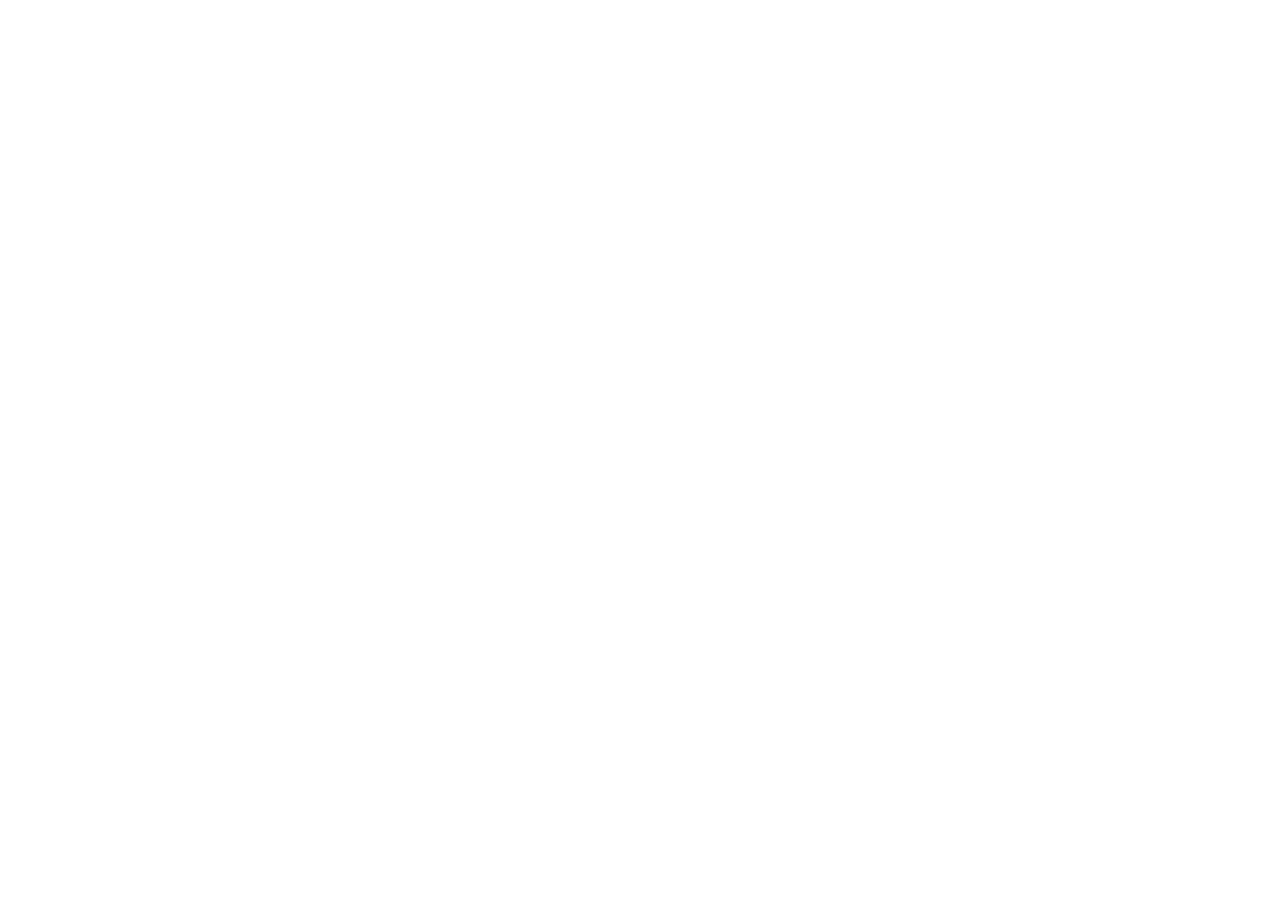
==== index.html @ 994b50bf "comecando projeto" ====
<!DOCTYPE html>
<html lang="pt-br">
<head>
    <meta charset="UTF-8">
    <meta name="viewport" content="width=device-width, initial-scale=1.0">
    <title>Thamis Cake</title>
</head>
<body>
    
</body>
</html>
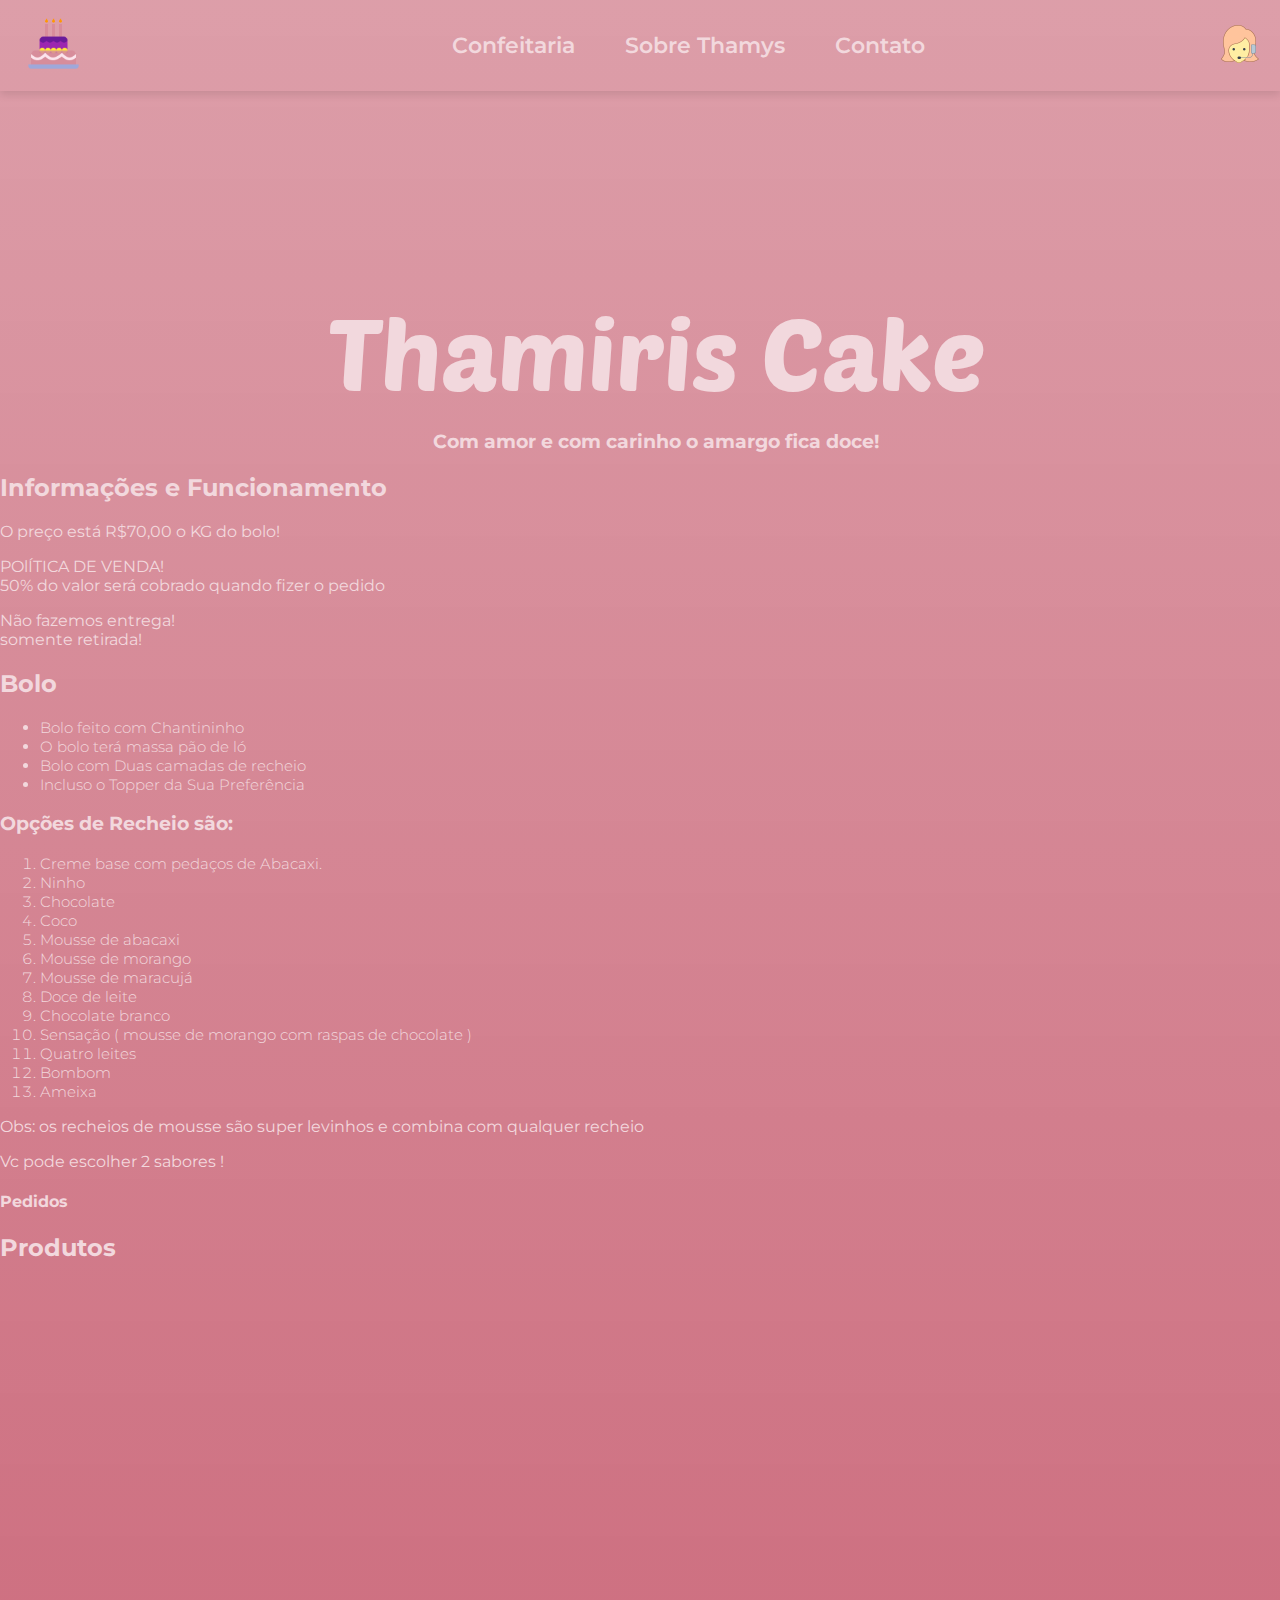
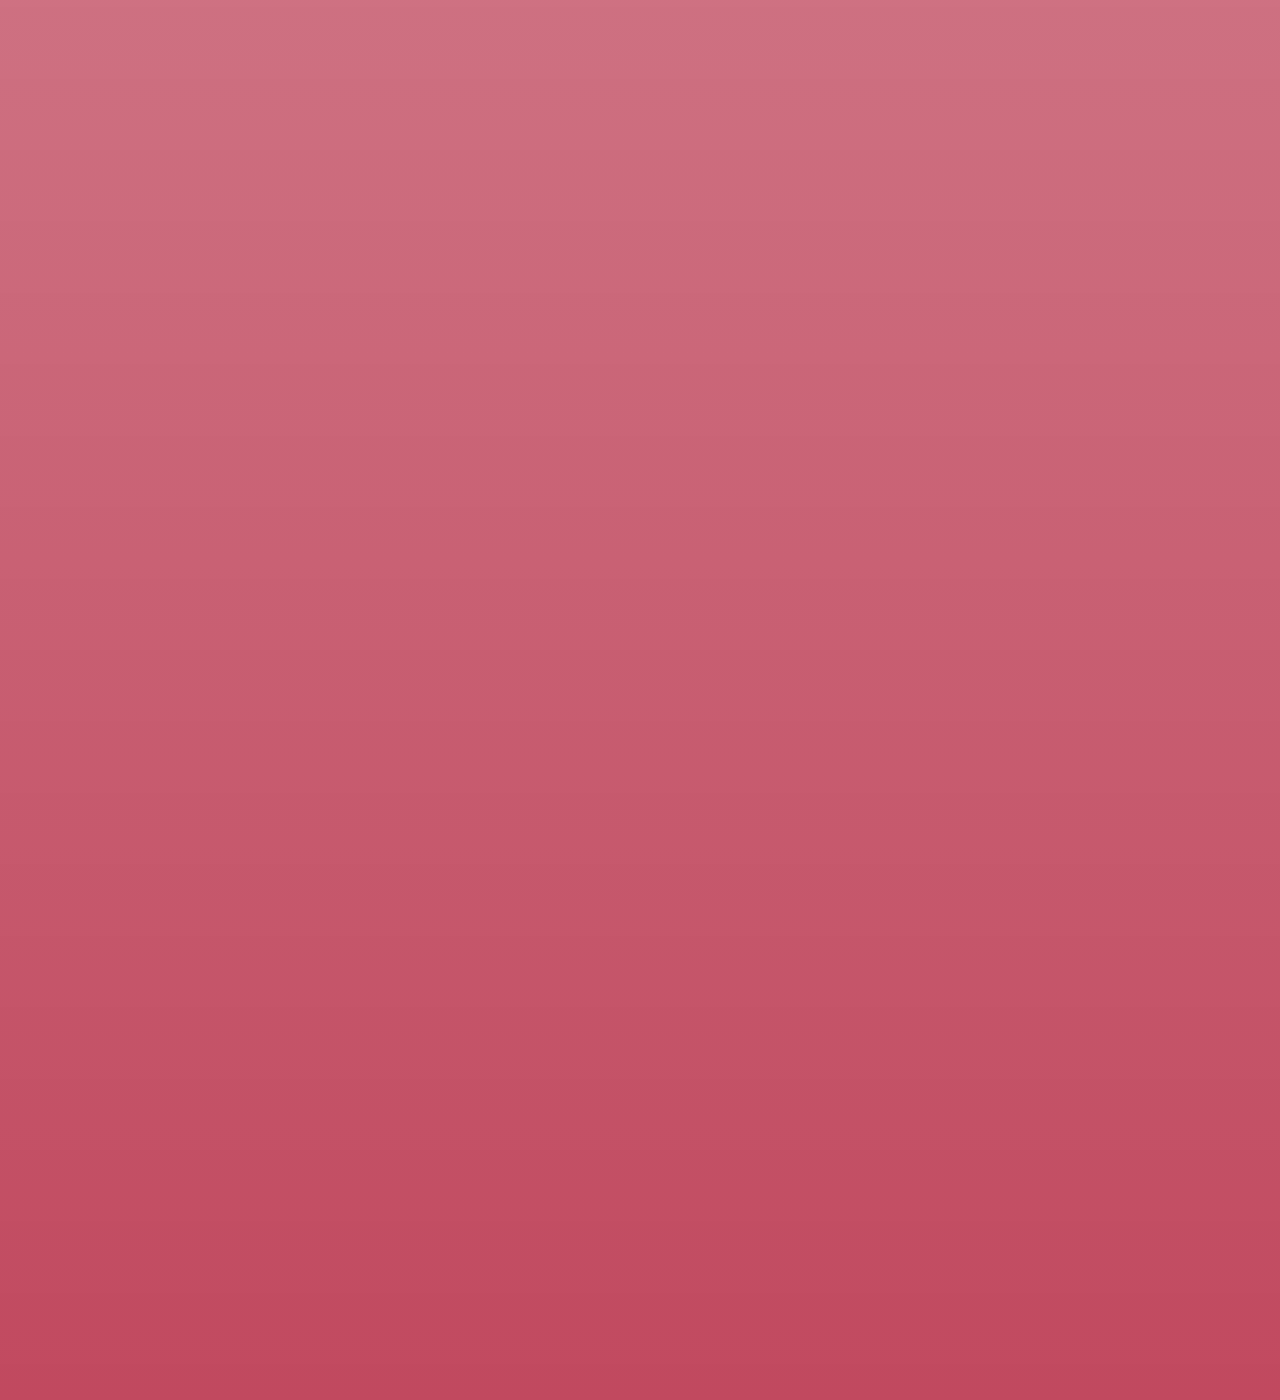
==== commit 05078941: "startando o site" ====
--- a/index.html
+++ b/index.html
@@ -1,11 +1,138 @@
 <!DOCTYPE html>
-<html lang="pt-br">
+<html lang="pt-BR">
+
 <head>
     <meta charset="UTF-8">
     <meta name="viewport" content="width=device-width, initial-scale=1.0">
-    <title>Thamis Cake</title>
+    <title>Thamys Cakes</title>
+    <link rel="stylesheet" href="style.css">
+    <link rel="preconnect" href="https://fonts.googleapis.com">
+    <link rel="preconnect" href="https://fonts.gstatic.com" crossorigin>
+    <link
+        href="https://fonts.googleapis.com/css2?family=Inter:wght@100..900&family=Josefin+Sans:ital,wght@0,100..700;1,100..700&family=Kode+Mono:wght@400..700&family=Montserrat:ital,wght@0,100..900;1,100..900&family=Poetsen+One&family=Roboto+Mono:ital,wght@0,100..700;1,100..700&display=swap"
+        rel="stylesheet">
 </head>
+
 <body>
-    
+    <header>
+        <div><img src="images/bolo-box.png" alt="" class="logo"></div>
+        <nav class="navigation">
+            <ul>
+                <li><a href="index.html">Confeitaria</a></li>
+                <li><a href="sobrethamys.html">Sobre Thamys</a></li>
+                <li><a href="#contact">Contato</a></li>
+            </ul>
+        </nav>
+        <div class="help-icon">
+            <a href="">
+                <img src="images/icons8-suporte-on-line-40.png" alt="imagem de suporte">
+            </a>
+        </div>
+    </header>
+    <section class="section-box-one">
+        <h1 class="titulo-box-header">Thamiris Cake</h1>
+        <h3 class="subtitulo-box-header">Com amor e com carinho o amargo fica doce!</h3>
+    </section>
+    <div class="bubbles"></div>
+    <section>
+        <h2>Informações e Funcionamento</h2>
+
+        <p>O preço está R$70,00 o KG do bolo!</p>
+        <p>POlÍTICA DE VENDA! <br> 50% do valor será cobrado quando fizer o pedido</p>
+        <p> Não fazemos entrega! <br>somente retirada!</p>
+        <section>
+            <h2>Bolo</h2>
+            <ul class="inf-bolo">
+                <li>
+                    <p class="inf-bolo-p">Bolo feito com Chantininho</p>
+                </li>
+                <li>
+                    <p class="inf-bolo-p">O bolo terá massa pão de ló</p>
+                </li>
+                <li>
+                    <p class="inf-bolo-p">Bolo com Duas camadas de recheio</p>
+                </li>
+                <li>
+                    <p class="inf-bolo-p">Incluso o Topper da Sua Preferência</p>
+                </li>
+            </ul>
+            <h3>Opções de Recheio são:</h3>
+            <ul class="lista-recheios">
+                <li>
+                    <p>Creme base com pedaços de Abacaxi.</p>
+                </li>
+                <li>
+                    <p>Ninho</p>
+                </li>
+                <li>
+                    <p>Chocolate
+                    </p>
+                </li>
+                <li>
+                    <p>Coco
+                    </p>
+                </li>
+                <li>
+                    <p>Mousse de abacaxi
+                    </p>
+                </li>
+                <li>
+                    <p>Mousse de morango </p>
+                </li>
+                <li>
+                    <p>Mousse de maracujá
+                    </p>
+                </li>
+                <li>
+                    <p>Doce de leite
+                    </p>
+                </li>
+                <li>
+                    <p>Chocolate branco
+                    </p>
+                </li>
+                <li>
+                    <p>Sensação ( mousse de morango com raspas de chocolate )
+                    </p>
+                </li>
+                <li>
+                    <p>Quatro leites </p>
+                </li>
+                <li>
+                    <p>Bombom
+                    </p>
+                </li>
+                <li>
+                    <p>Ameixa
+                    </p>
+                </li>
+            </ul>
+            <p>Obs: os recheios de mousse são super levinhos e combina com qualquer recheio</p>
+            <p>Vc pode escolher 2 sabores !</p>
+        </section>
+        <h4>Pedidos</h4>
+    </section>
+    <section>
+        <h2>Produtos</h2>
+
+    </section>
+    <script>
+    document.addEventListener('DOMContentLoaded', (event) => {
+            const bubblesContainer = document.querySelector('.bubbles');
+            const numberOfBubbles = 20;
+
+            for (let i = 0; i < numberOfBubbles; i++) {
+                const bubble = document.createElement('span');
+                const size = Math.random() * 60 + 20;
+                bubble.style.width = `${size}px`;
+                bubble.style.height = `${size}px`;
+                bubble.style.left = `${Math.random() * 100}%`;
+                bubble.style.animationDuration = `${Math.random() * 20 + 10}s`;
+                bubble.style.animationDelay = `${Math.random() * 20}s`;
+                bubblesContainer.appendChild(bubble);
+            }
+        });
+    </script>
 </body>
+
 </html>--- a/style.css
+++ b/style.css
@@ -0,0 +1,211 @@
+:root {
+    --cor-principal: #D88C9A;
+    --cor-subprincipal: #C1495F;
+    --cor-font-principal: #F2D8DD;
+}
+
+body {
+    font-family: 'Montserrat', sans-serif;
+    background: linear-gradient(#d68b98d5, #C1495F);
+    color: var(--cor-font-principal);
+    margin: 0;
+    padding: 0;
+    height: 3000px;
+    overflow: hidden;
+}
+
+header {
+    display: flex;
+    align-items: center;
+    justify-content: space-between;
+    padding: 10px 20px;
+    box-shadow: 0 4px 8px rgba(0, 0, 0, 0.1);
+}
+
+.logo {
+    width: 70%;
+}
+
+ul {
+    display: flex;
+    gap: 50px;
+    list-style: none;
+    text-decoration: none;
+    font-size: 20px;
+    font-weight: 600;
+    font-style: bold;
+}
+
+nav a {
+    text-decoration: none;
+    font-size: 1.1em;
+    color: var(--cor-font-principal);
+}
+
+nav a:hover {
+    text-decoration: underline;
+}
+
+.container {
+    max-width: 1200px;
+    margin: 20px auto;
+    padding: 0 20px;
+}
+
+.product-list {
+    display: flex;
+    flex-wrap: wrap;
+    gap: 20px;
+}
+
+.product {
+    border: 2px solid #d2ab99;
+    border-radius: 10px;
+    padding: 10px;
+    width: calc(33.333% - 20px);
+    box-sizing: border-box;
+}
+
+.product h3 {
+    color: #d2ab99;
+}
+
+.price {
+    font-size: 1.2em;
+    font-weight: bold;
+}
+
+/* section box */
+.section-box-one {
+    margin: 1em;
+    width: 100%;
+}
+
+.titulo-box-header {
+    color: #F2D8DD;
+    font-size: 100px;
+    font-family: "Poetsen One", sans-serif;
+    font-weight: 400;
+    font-style: normal;
+    display: flex;
+    justify-content: center;
+    margin-top: 2em;
+    margin-bottom: 0;
+}
+
+.subtitulo-box-header {
+    display: flex;
+    justify-content: center;
+}
+
+/* bolo info */
+.inf-bolo, .inf-bolo-p {
+    display: flex;
+    flex-direction: column;
+    margin: 0;
+    gap: 0px;
+    list-style: disc;
+    font-size: 15px;
+    font-weight: 300;
+}
+
+.lista-recheios, .lista-recheios p {
+    display: flex;
+    flex-direction: column;
+    gap: 0;
+    font-size: 15px;
+    font-weight: 300;
+    list-style: decimal;
+    margin: 0;
+}
+
+/* Animação das bolinhas */
+.bubbles {
+    position: absolute;
+    top: 0;
+    left: 0;
+    width: 100%;
+    height: 100%;
+    overflow: hidden;
+    z-index: -1;
+}
+
+.bubbles span {
+    position: absolute;
+    display: block;
+    width: 20px;
+    border-radius: 200px;
+    height: 20px;
+    background: linear-gradient(#d68b98d5, #c46e7e);
+    bottom: -150px;
+    -webkit-animation: bubble 10s infinite;
+    animation: bubble 10s infinite;
+    -webkit-transition-timing-function: linear;
+    transition-timing-function: linear;
+}
+
+.bubbles span:nth-child(1) {
+    left: 10%;
+}
+
+.bubbles span:nth-child(2) {
+    left: 20%;
+    width: 30px;
+    height: 30px;
+    animation-delay: 2s;
+    animation-duration: 10s;
+}
+
+.bubbles span:nth-child(3) {
+    left: 25%;
+    animation-delay: 4s;
+}
+
+.bubbles span:nth-child(4) {
+    left: 40%;
+    width: 60px;
+    height: 60px;
+    animation-delay: 0s;
+    animation-duration: 18s;
+}
+
+.bubbles span:nth-child(5) {
+    left: 70%;
+}
+
+.bubbles span:nth-child(6) {
+    left: 80%;
+    width: 40px;
+    height: 40px;
+    animation-delay: 3s;
+    animation-duration: 16s;
+}
+
+.bubbles span:nth-child(7) {
+    left: 90%;
+    width: 50px;
+    height: 50px;
+    animation-delay: 7s;
+}
+
+@-webkit-keyframes bubble {
+    0% {
+        -webkit-transform: translateY(0);
+        transform: translateY(0);
+    }
+    100% {
+        -webkit-transform: translateY(-2000px);
+        transform: translateY(-2000px);
+    }
+}
+
+@keyframes bubble {
+    0% {
+        -webkit-transform: translateY(0);
+        transform: translateY(0);
+    }
+    100% {
+        -webkit-transform: translateY(-2000px);
+        transform: translateY(-2000px);
+    }
+}
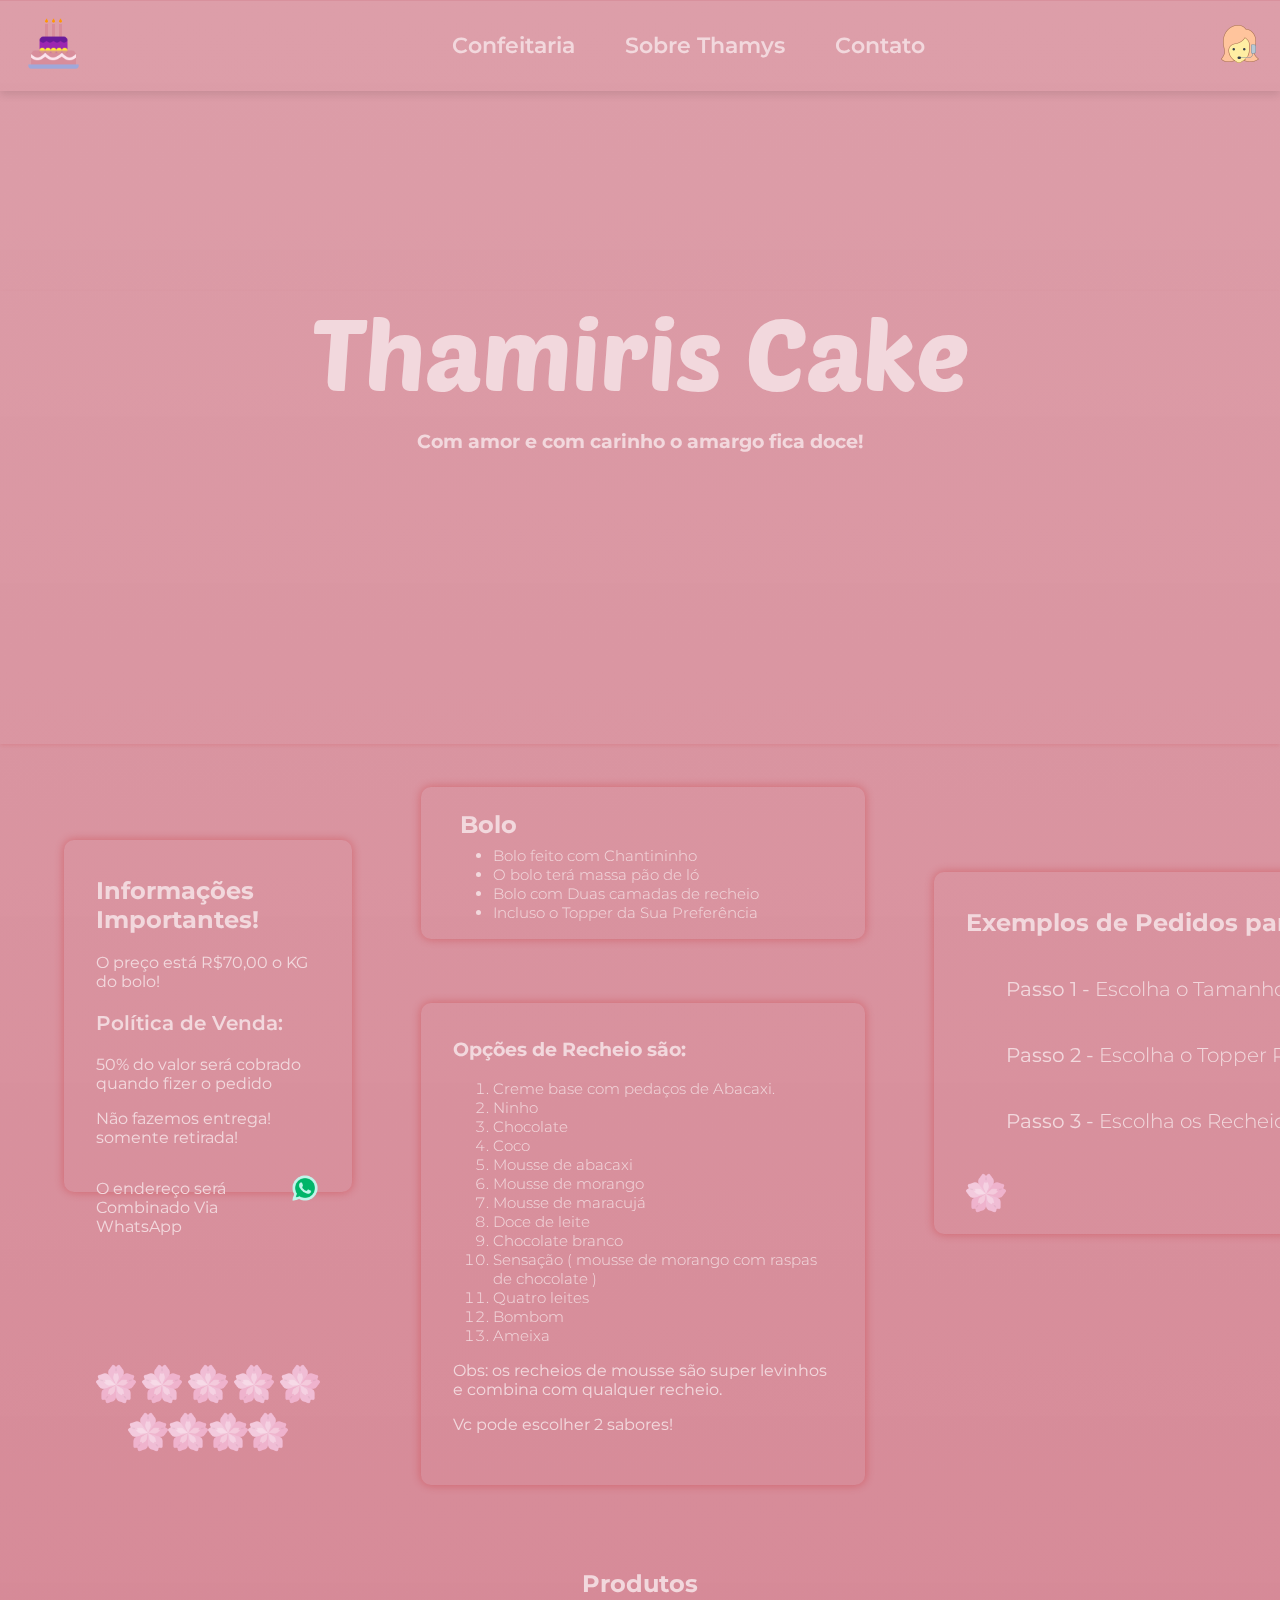
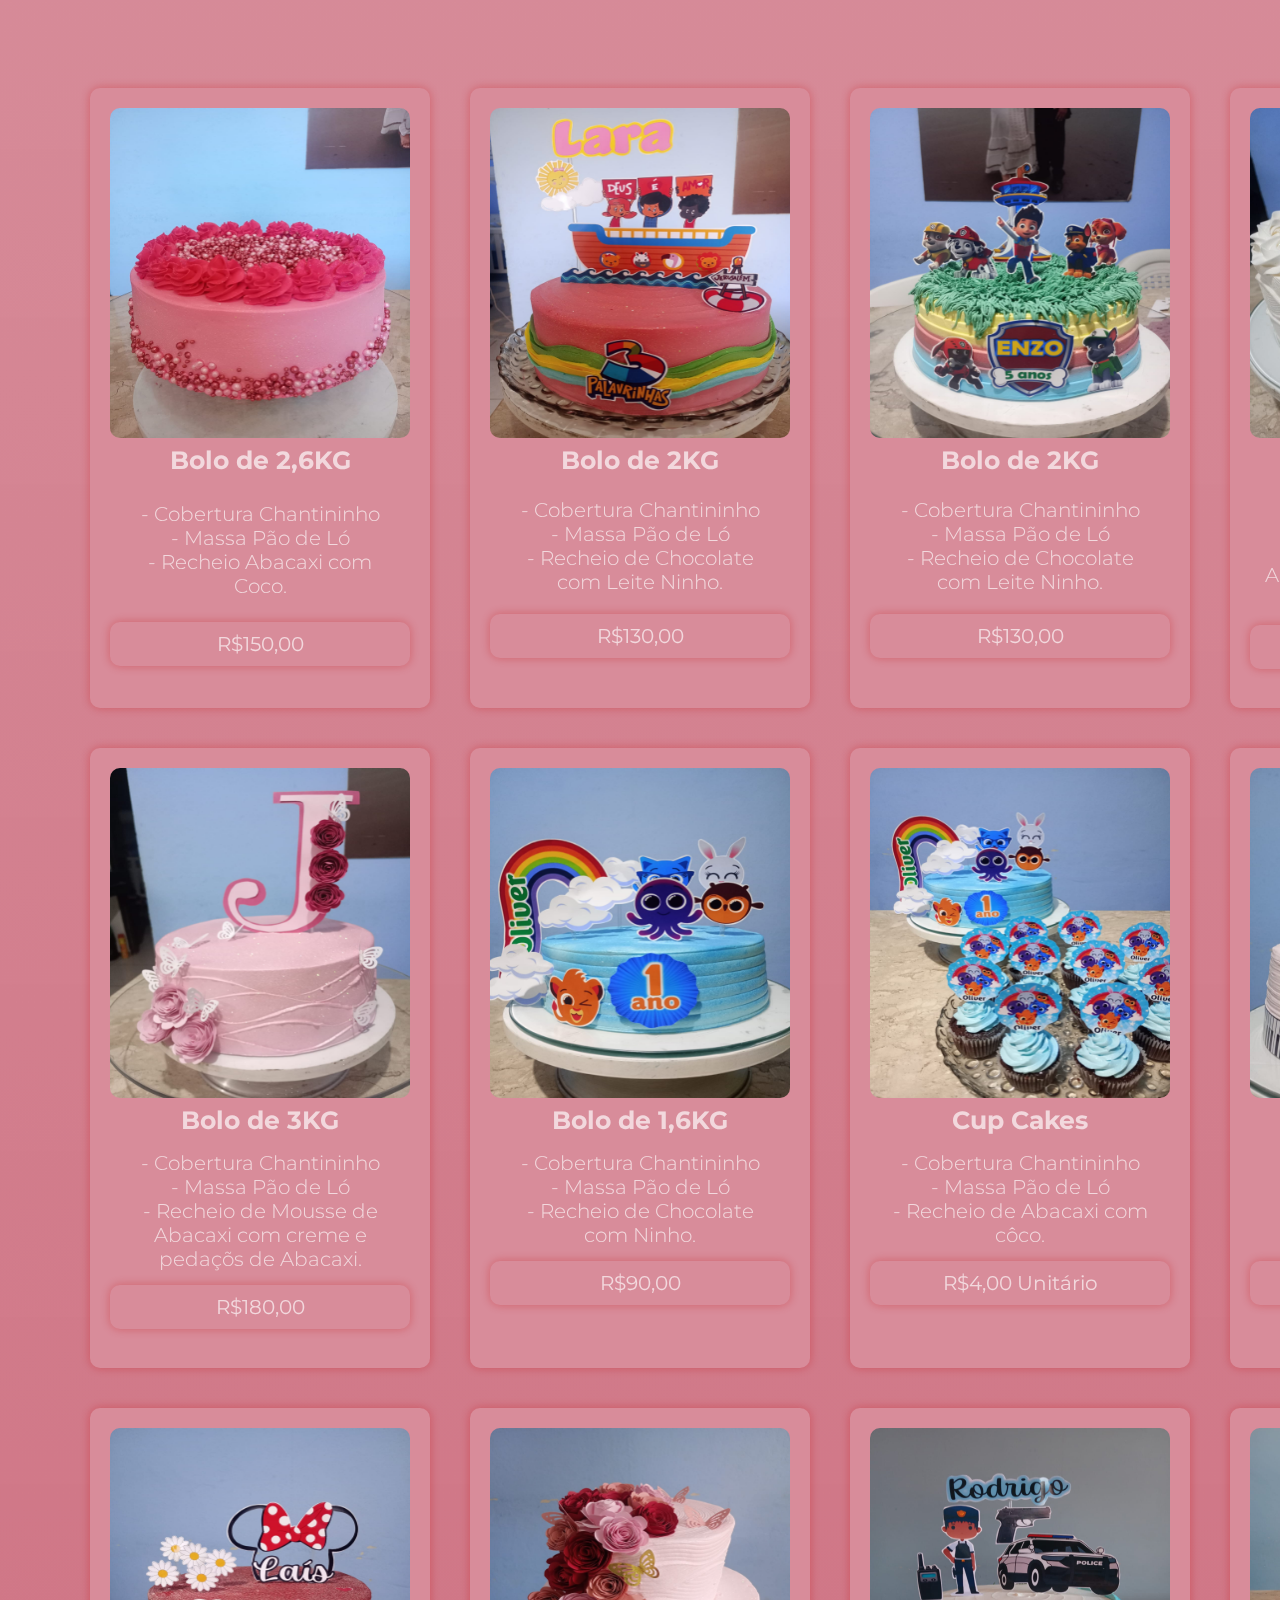
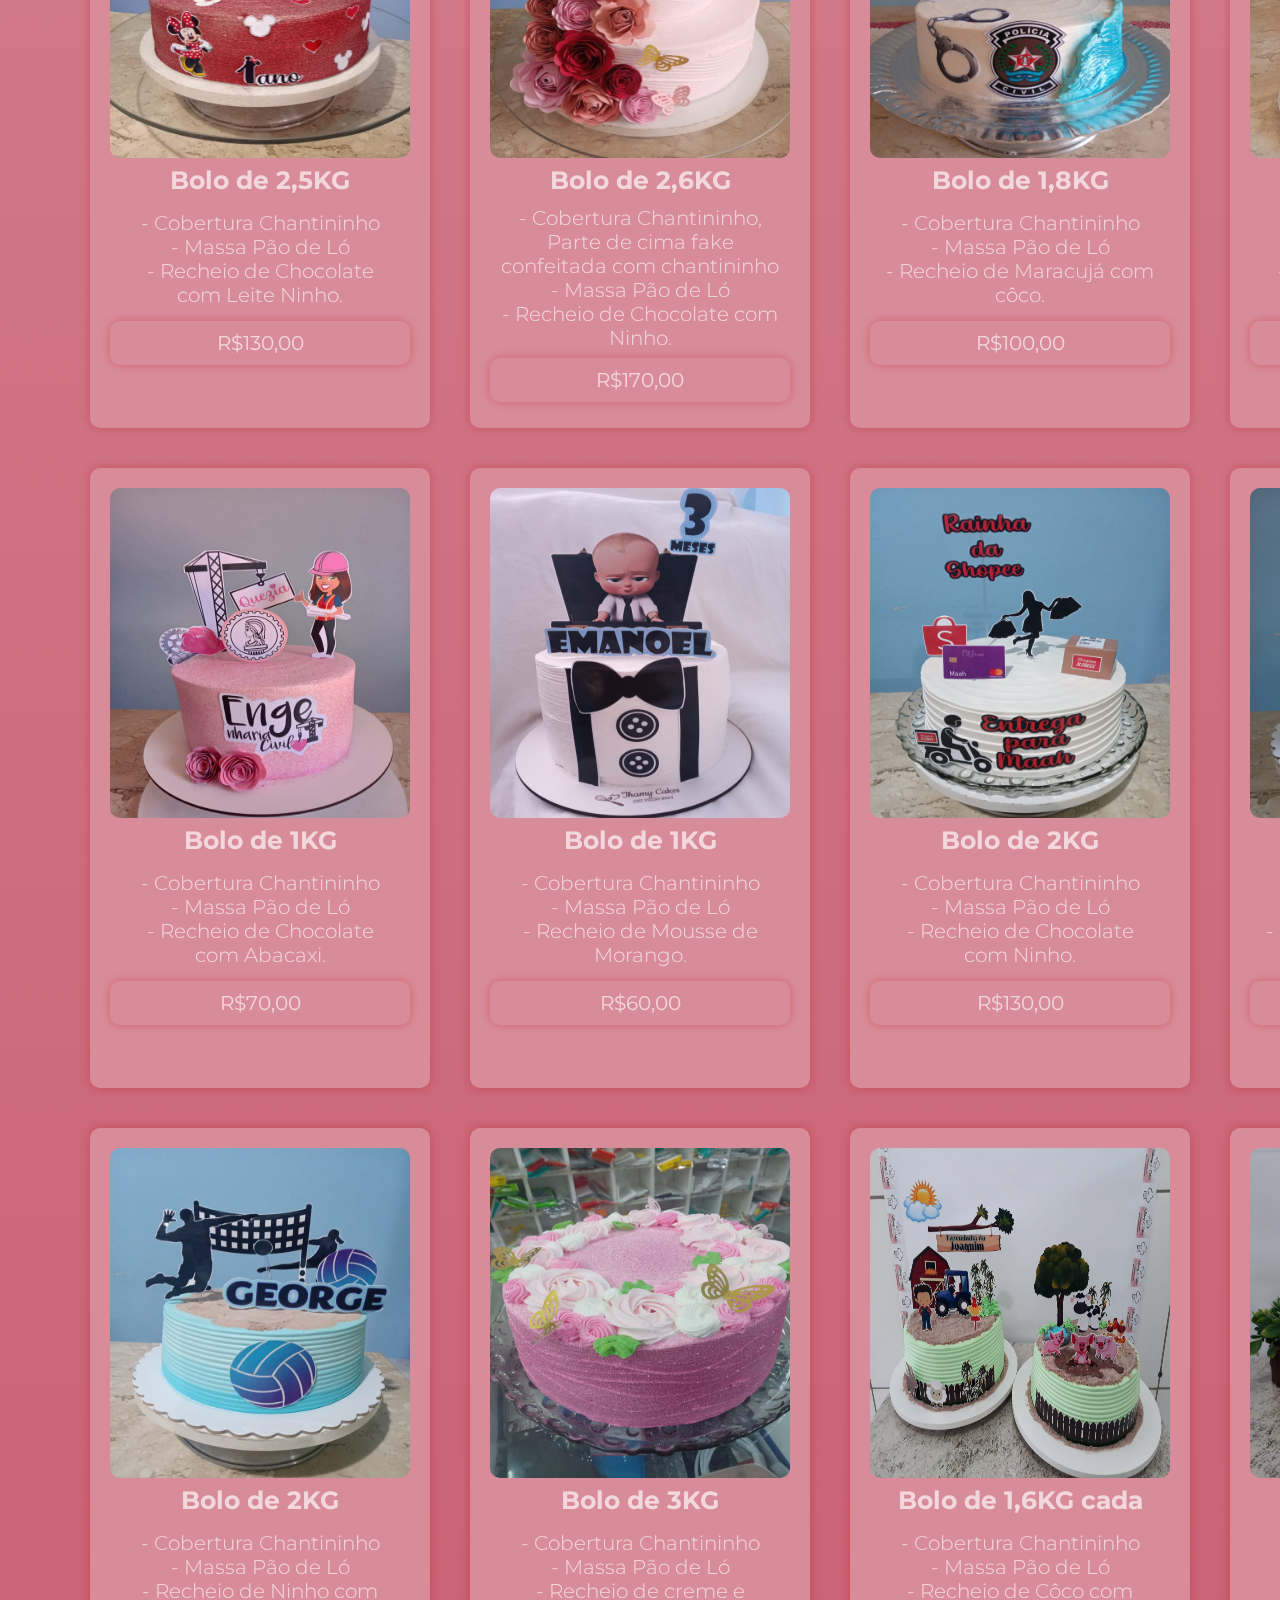
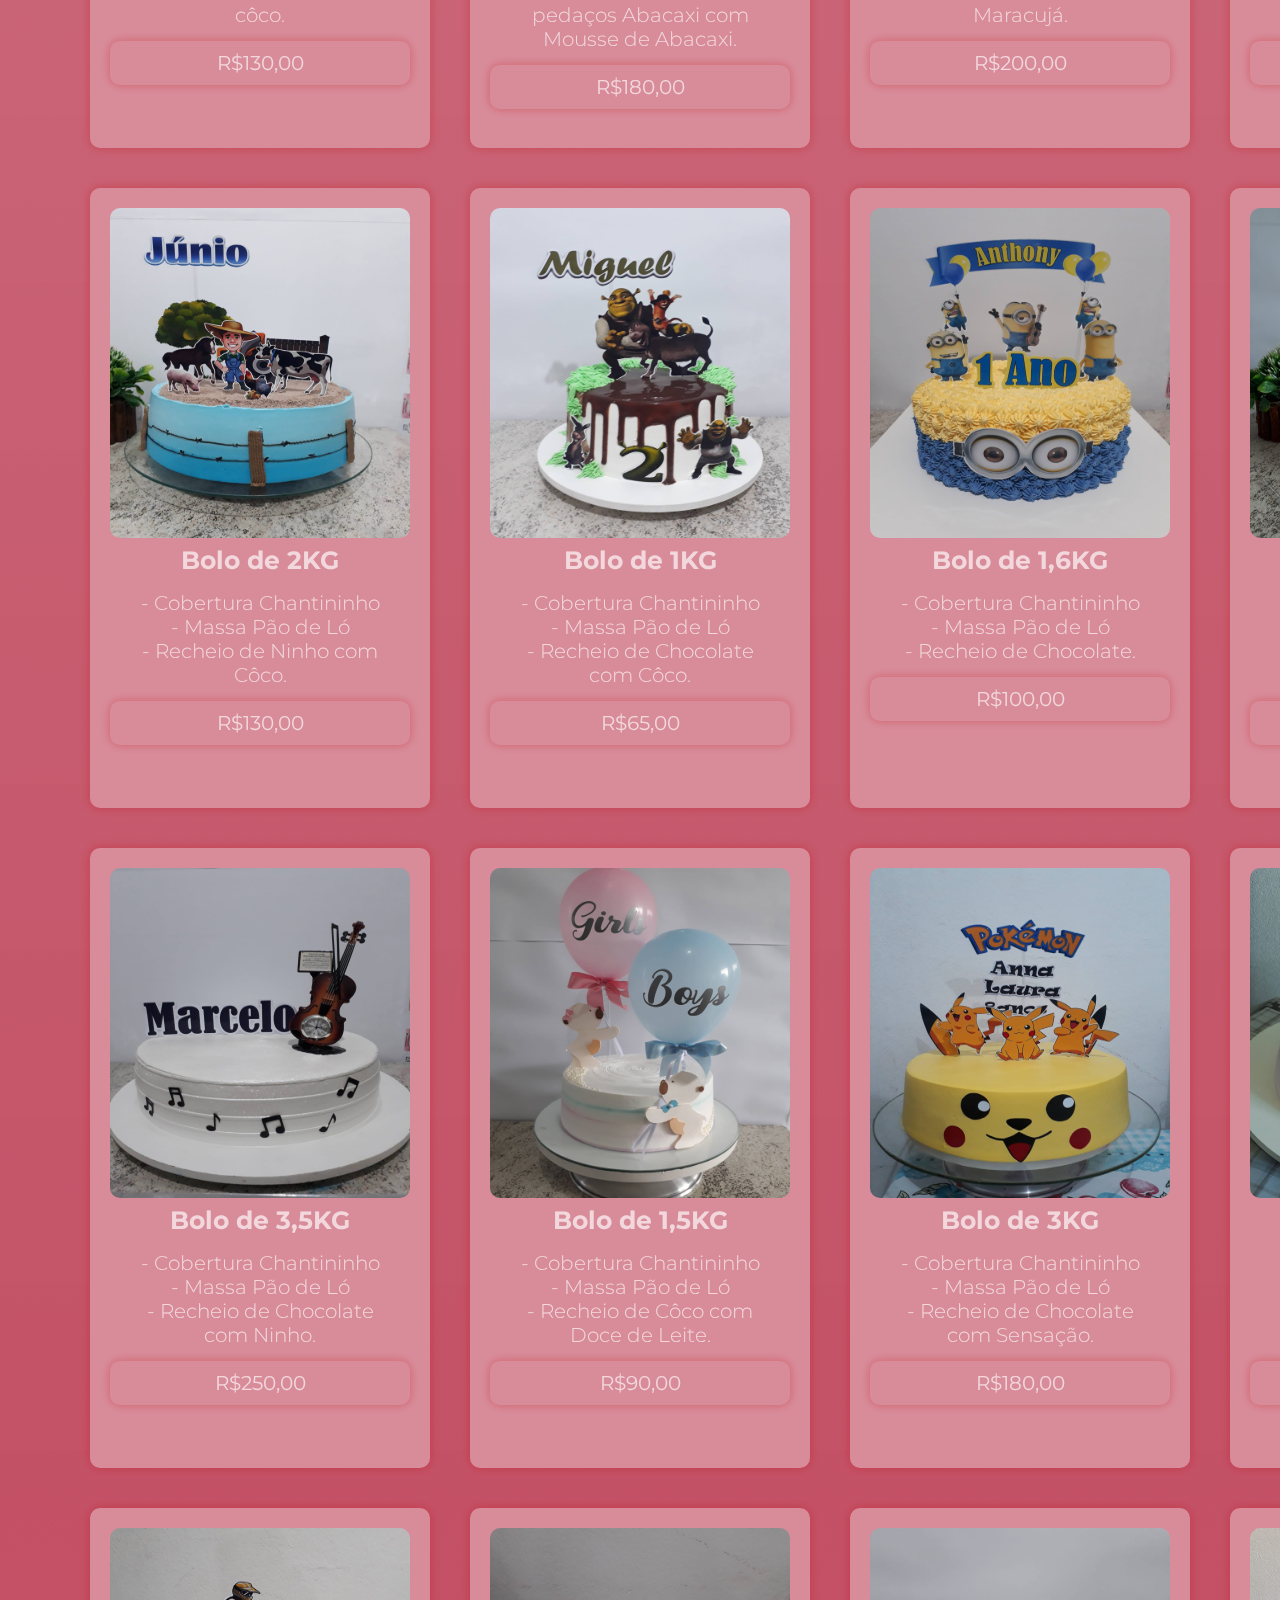
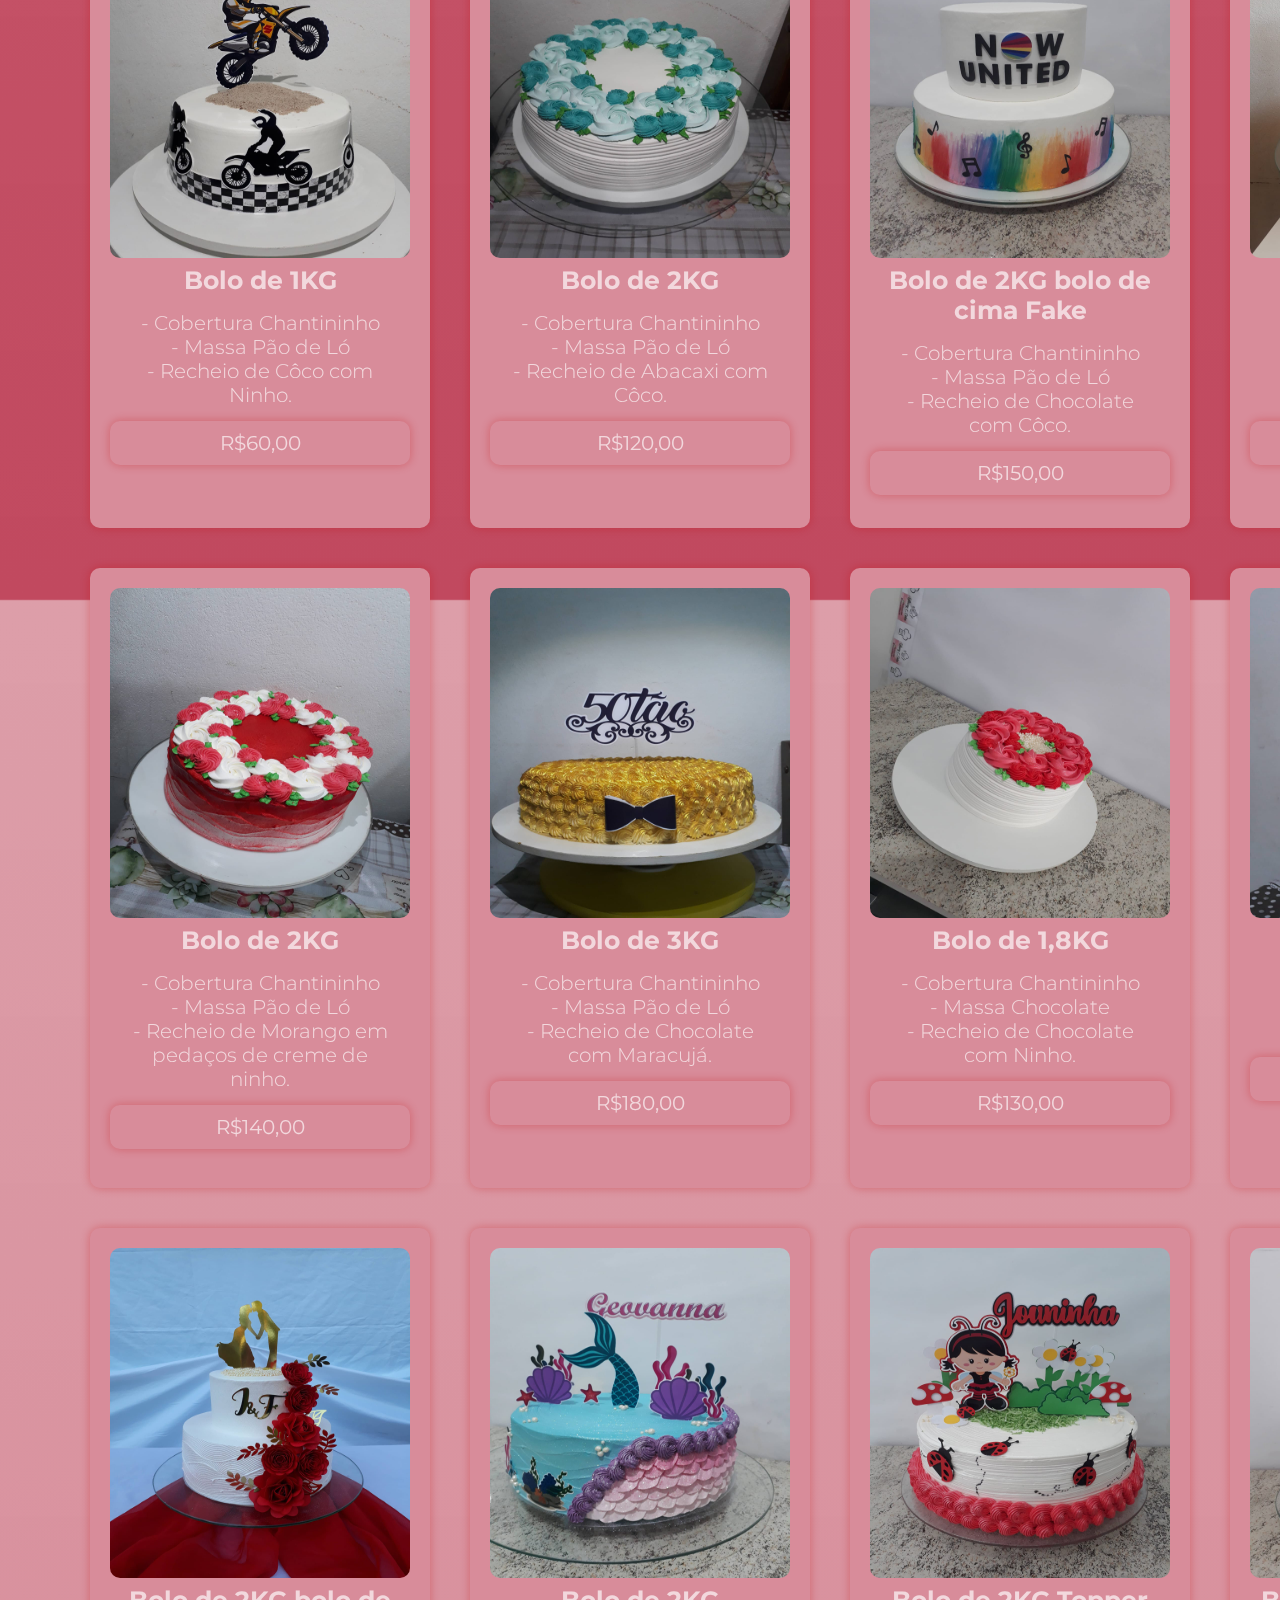
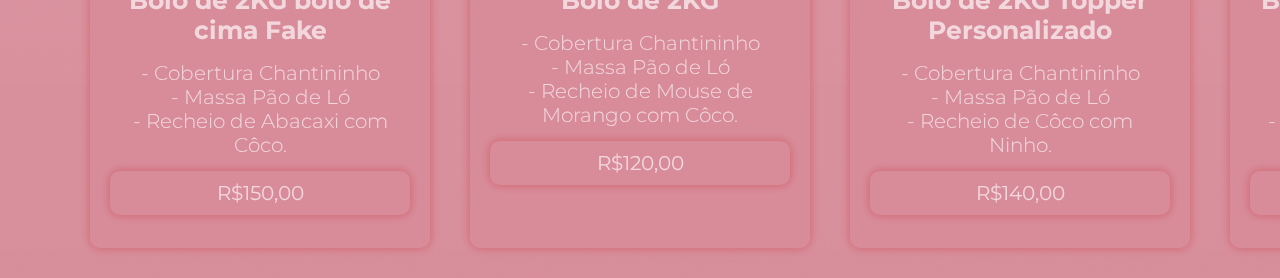
==== commit f9b2d3d8: "Finalizado parte Visual e Funcionalidades Básicas" ====
--- a/index.html
+++ b/index.html
@@ -34,92 +34,659 @@
         <h3 class="subtitulo-box-header">Com amor e com carinho o amargo fica doce!</h3>
     </section>
     <div class="bubbles"></div>
-    <section>
-        <h2>Informações e Funcionamento</h2>
+    <section class="info-section">
+        <div class="info-box-one">
+            <h2>Informações Importantes!</h2>
+            <p class="">O preço está R$70,00 o KG do bolo!</p>
+            <p class="strong-one">Política de Venda: </p>
+            <p> 50% do valor será cobrado quando fizer o pedido</p>
+            <p> Não fazemos entrega! <br>somente retirada!</p>
+            <div class="info-subox-one">
+                <p>O endereço será Combinado Via WhatsApp</p>
+                <img src="images/icons8-whatsapp-48.png" alt="">
+            </div>
+            <div class="flores-one">
+                <img src="images/flor-de-cerejeira.png" alt="" width="40px">
+                <img src="images/flor-de-cerejeira.png" alt="" width="40px">
+                <img src="images/flor-de-cerejeira.png" alt="" width="40px">
+                <img src="images/flor-de-cerejeira.png" alt="" width="40px">
+                <img src="images/flor-de-cerejeira.png" alt="" width="40px">
+            </div>
+            <div class="flores-two">
+                <img src="images/flor-de-cerejeira.png" alt="" width="40px">
+                <img src="images/flor-de-cerejeira.png" alt="" width="40px">
+                <img src="images/flor-de-cerejeira.png" alt="" width="40px">
+                <img src="images/flor-de-cerejeira.png" alt="" width="40px">
+            </div>
+        </div>
 
-        <p>O preço está R$70,00 o KG do bolo!</p>
-        <p>POlÍTICA DE VENDA! <br> 50% do valor será cobrado quando fizer o pedido</p>
-        <p> Não fazemos entrega! <br>somente retirada!</p>
+
         <section>
-            <h2>Bolo</h2>
-            <ul class="inf-bolo">
-                <li>
-                    <p class="inf-bolo-p">Bolo feito com Chantininho</p>
-                </li>
-                <li>
-                    <p class="inf-bolo-p">O bolo terá massa pão de ló</p>
-                </li>
-                <li>
-                    <p class="inf-bolo-p">Bolo com Duas camadas de recheio</p>
-                </li>
-                <li>
-                    <p class="inf-bolo-p">Incluso o Topper da Sua Preferência</p>
-                </li>
-            </ul>
-            <h3>Opções de Recheio são:</h3>
-            <ul class="lista-recheios">
-                <li>
-                    <p>Creme base com pedaços de Abacaxi.</p>
-                </li>
-                <li>
-                    <p>Ninho</p>
-                </li>
-                <li>
-                    <p>Chocolate
-                    </p>
-                </li>
-                <li>
-                    <p>Coco
-                    </p>
-                </li>
-                <li>
-                    <p>Mousse de abacaxi
-                    </p>
-                </li>
-                <li>
-                    <p>Mousse de morango </p>
-                </li>
-                <li>
-                    <p>Mousse de maracujá
-                    </p>
-                </li>
-                <li>
-                    <p>Doce de leite
-                    </p>
-                </li>
-                <li>
-                    <p>Chocolate branco
-                    </p>
-                </li>
-                <li>
-                    <p>Sensação ( mousse de morango com raspas de chocolate )
-                    </p>
-                </li>
-                <li>
-                    <p>Quatro leites </p>
-                </li>
-                <li>
-                    <p>Bombom
-                    </p>
-                </li>
-                <li>
-                    <p>Ameixa
-                    </p>
-                </li>
-            </ul>
-            <p>Obs: os recheios de mousse são super levinhos e combina com qualquer recheio</p>
-            <p>Vc pode escolher 2 sabores !</p>
+            <div class="section-box-two">
+                <h2>Bolo</h2>
+                <ul class="inf-bolo">
+                    <li>
+                        <p class="inf-bolo-p">Bolo feito com Chantininho</p>
+                    </li>
+                    <li>
+                        <p class="inf-bolo-p">O bolo terá massa pão de ló</p>
+                    </li>
+                    <li>
+                        <p class="inf-bolo-p">Bolo com Duas camadas de recheio</p>
+                    </li>
+                    <li>
+                        <p class="inf-bolo-p">Incluso o Topper da Sua Preferência</p>
+                    </li>
+                </ul>
+            </div>
+            <div class="section-box-three">
+                <h3>Opções de Recheio são:</h3>
+                <ul class="lista-recheios">
+                    <li>
+                        <p>Creme base com pedaços de Abacaxi.</p>
+                    </li>
+                    <li>
+                        <p>Ninho</p>
+                    </li>
+                    <li>
+                        <p>Chocolate
+                        </p>
+                    </li>
+                    <li>
+                        <p>Coco
+                        </p>
+                    </li>
+                    <li>
+                        <p>Mousse de abacaxi
+                        </p>
+                    </li>
+                    <li>
+                        <p>Mousse de morango </p>
+                    </li>
+                    <li>
+                        <p>Mousse de maracujá
+                        </p>
+                    </li>
+                    <li>
+                        <p>Doce de leite
+                        </p>
+                    </li>
+                    <li>
+                        <p>Chocolate branco
+                        </p>
+                    </li>
+                    <li>
+                        <p>Sensação ( mousse de morango com raspas de chocolate )
+                        </p>
+                    </li>
+                    <li>
+                        <p>Quatro leites </p>
+                    </li>
+                    <li>
+                        <p>Bombom
+                        </p>
+                    </li>
+                    <li>
+                        <p>Ameixa
+                        </p>
+                    </li>
+                </ul>
+                <p>Obs: os recheios de mousse são super levinhos e combina com qualquer recheio.</p>
+                <p>Vc pode escolher 2 sabores!</p>
+            </div>
+
         </section>
-        <h4>Pedidos</h4>
+        <section>
+            <div class="section-box-four">
+                <h2>Exemplos de Pedidos para te ajudar:</h2>
+                <ul class="list-exemple">
+                    <li>
+                        <p><strong>Passo 1 - </strong>Escolha o Tamanho do Bolo</p>
+                    </li>
+                    <li>
+                        <p><strong>Passo 2 - </strong>Escolha o Topper Personalizado</p>
+                    </li>
+                    <li>
+                        <p><strong>Passo 3 - </strong>Escolha os Recheios do Bolo</p>
+                    </li>
+                </ul>
+                <div class="flores-three">
+                    <img src="images/flor-de-cerejeira.png" alt="" width="40px">
+                    <img src="images/flor-de-cerejeira.png" alt="" width="40px">
+                </div>
+            </div>
+        </section>
     </section>
     <section>
-        <h2>Produtos</h2>
-
+        <h2 class="titulo-list-p">Produtos</h2>
+    
+        <ul class="list-products">
+            <!-- Concluido -->
+            <li>
+                <div>
+                    <img src="images/bakes/01.jpg" alt="" class="img-bolos">
+                    <h4>Bolo de 2,6KG</h4>
+                    <div class="div-box-one">
+                        <p>- Cobertura Chantininho</p>
+                        <p>- Massa Pão de Ló</p>
+                        <p>- Recheio Abacaxi com Coco.</p>
+                    </div>
+                    <p class="price-list"><strong>R$150,00</strong></p>
+                </div>
+            </li>
+            <!-- Concluido -->
+            <li>
+                <div>
+                    <img src="images/bakes/02.jpg" alt="" class="img-bolos">
+                    <h4>Bolo de 2KG</h4>
+                    <div class="div-box-two">
+                        <p>- Cobertura Chantininho</p>
+                        <p>- Massa Pão de Ló</p>
+                        <p>- Recheio de Chocolate com Leite Ninho.</p>
+                    </div>
+                    <p class="price-list"><strong>R$130,00</strong></p>
+                </div>
+            </li>
+            <!-- Concluido -->
+            <li>
+                <div>
+                    <img src="images/bakes/03.jpg" alt="" class="img-bolos">
+                    <h4>Bolo de 2KG</h4>
+                    <div class="div-box-three">
+                        <p>- Cobertura Chantininho</p>
+                        <p>- Massa Pão de Ló</p>
+                        <p>- Recheio de Chocolate com Leite Ninho.</p>
+                    </div>
+                    <p class="price-list"><strong>R$130,00</strong></p>
+                </div>
+            </li>
+            <!-- Concluido -->
+            <li>
+                <div>
+                    <img src="images/bakes/04.jpg" alt="" class="img-bolos">
+                    <h4>Bolo de 2KG</h4>
+                    <div class="div-box-four">
+                        <p>- Cobertura Chantininho</p>
+                        <p>- Massa Pão de Ló</p>
+                        <p>- Recheio de Mousse de Abacaxi com creme branco e pedaços de Abacaxi.</p>
+                    </div>
+                    <p class="price-list"><strong>R$130,00</strong></p>
+                </div>
+            </li>
+            <!-- Concluido -->
+            <li>
+                <div>
+                    <img src="images/bakes/05.jpg" alt="" class="img-bolos">         
+                    <h4>Bolo de 3KG</h4>
+                    <div class="div-box-five">
+                        <p>- Cobertura Chantininho</p>
+                        <p>- Massa Pão de Ló</p>
+                        <p>- Recheio de Mousse de Abacaxi com creme e pedaçõs de Abacaxi.</p>
+                    </div>
+                    <p class="price-list"><strong>R$180,00</strong></p>
+                </div>
+            </li>
+            <!-- Concluido -->
+            <li>
+                <div>
+                    <img src="images/bakes/06.jpg" alt="" class="img-bolos">
+                    <h4>Bolo de 1,6KG</h4>
+                    <div class="div-box-six">
+                        <p>- Cobertura Chantininho</p>
+                        <p>- Massa Pão de Ló</p>
+                        <p>- Recheio de Chocolate com Ninho.</p>
+                    </div>
+                    <p class="price-list"><strong>R$90,00</strong></p>
+                </div>
+            </li>
+            <!-- Concluido -->
+            <li>
+                <div>
+                    <img src="images/bakes/07.jpg" alt="" class="img-bolos">
+                    <h4>Cup Cakes</h4>
+                    <div class="div-box-seven">
+                        <p>- Cobertura Chantininho</p>
+                        <p>- Massa Pão de Ló</p>
+                        <p>- Recheio de Abacaxi com côco.</p>
+                    </div>
+                    <p class="price-list"><strong>R$4,00 Unitário</strong></p>
+                </div>
+            </li>
+            <!-- Concluido -->
+            <li>
+                <div>
+                    <img src="images/bakes/08.jpg" alt="" class="img-bolos">
+                    <h4>Bolo de 2KG</h4>
+                    <div class="div-box-eight">
+                        <p>- Cobertura Chantininho</p>
+                        <p>- Massa Pão de Ló</p>
+                        <p>- Recheio de Chocolate com Ninho.</p>
+                    </div>
+                    <p class="price-list"><strong>R$130,00</strong></p>
+                </div>
+            </li>
+            <!-- Concluido -->
+            <li>
+                <div>
+                    <img src="images/bakes/09.jpg" alt="" class="img-bolos">
+                    <h4>Bolo de 2,5KG</h4>
+                    <div class="div-box-nine">
+                        <p>- Cobertura Chantininho</p>
+                        <p>- Massa Pão de Ló</p>
+                        <p>- Recheio de Chocolate com Leite Ninho.</p>
+                    </div>
+                    <p class="price-list"><strong>R$130,00</strong></p>
+                </div>
+            </li>
+            <!-- Concluido -->
+            <li>
+                <div>
+                    <img src="images/bakes/10.jpg" alt="" class="img-bolos">
+                    <h4>Bolo de 2,6KG</h4>
+                    <div class="div-box-ten">
+                        <p>- Cobertura Chantininho, Parte de cima fake confeitada com chantininho</p>
+                        <p>- Massa Pão de Ló</p>
+                        <p>- Recheio de Chocolate com Ninho.</p>
+                    </div>
+                    <p class="price-list"><strong>R$170,00</strong></p>
+                </div>
+            </li>
+            <!-- Concluido -->
+            <li>
+                <div>
+                    <img src="images/bakes/11.jpg" alt="" class="img-bolos">
+                    <h4>Bolo de 1,8KG</h4>
+                    <div class="div-box-eleven">
+                        <p>- Cobertura Chantininho</p>
+                        <p>- Massa Pão de Ló</p>
+                        <p>- Recheio de Maracujá com côco.</p>
+                    </div>
+                    <p class="price-list"><strong>R$100,00</strong></p>
+                </div>
+            </li>
+            <!-- Concluido -->
+            <li>
+                <div>
+                    <img src="images/bakes/12.jpg" alt="" class="img-bolos">
+                    <h4>Bolo de 1,6KG</h4>
+                    <div class="div-box-twelve">
+                        <p>- Cobertura Chantininho</p>
+                        <p>- Massa Pão de Ló</p>
+                        <p>- Recheio de Chocolate e Ninho.</p>
+                    </div>
+                    <p class="price-list"><strong>R$130,00 / R$4,00</strong></p>
+                </div>
+            </li>
+            <!-- Concluido -->
+            <li>
+                <div>
+                    <img src="images/bakes/13.jpg" alt="" class="img-bolos">
+                    <h4>Bolo de 1KG</h4>
+                    <div class="div-box-thirteen">
+                        <p>- Cobertura Chantininho</p>
+                        <p>- Massa Pão de Ló</p>
+                        <p>- Recheio de Chocolate com Abacaxi.</p>
+                    </div>
+                    <p class="price-list"><strong>R$70,00</strong></p>
+                </div>
+            </li>
+            <!-- Concluido -->
+            <li>
+                <div>
+                    <img src="images/bakes/14.jpg" alt="" class="img-bolos">
+                    <h4>Bolo de 1KG</h4>
+                    <div class="div-box-fourteen">
+                        <p>- Cobertura Chantininho</p>
+                        <p>- Massa Pão de Ló</p>
+                        <p>- Recheio de Mousse de Morango.</p>
+                    </div>
+                    <p class="price-list"><strong>R$60,00</strong></p>
+                </div>
+            </li>
+            <!-- Concluido -->
+            <li>
+                <div>
+                    <img src="images/bakes/15.jpg" alt="" class="img-bolos">
+                    <h4>Bolo de 2KG</h4>
+                    <div class="div-box-fifteen">
+                        <p>- Cobertura Chantininho</p>
+                        <p>- Massa Pão de Ló</p>
+                        <p>- Recheio de Chocolate com Ninho.</p>
+                    </div>
+                    <p class="price-list"><strong>R$130,00</strong></p>
+                </div>
+            </li>
+            <!-- Concluido -->
+            <li>
+                <div>
+                    <img src="images/bakes/16.jpg" alt="" class="img-bolos">
+                    <h4>Bolo de 2KG</h4>
+                    <div class="div-box-sixteen">
+                        <p>- Cobertura Chantininho</p>
+                        <p>- Massa Pão de Ló</p>
+                        <p>- Recheio de Maracuja com côco.</p>
+                    </div>
+                    <p class="price-list"><strong>R$130,00</strong></p>
+                </div>
+            </li>
+            <!-- Concluido -->
+            <li>
+                <div>
+                    <img src="images/bakes/17.jpg" alt="" class="img-bolos">
+                    <h4>Bolo de 2KG</h4>
+                    <div class="div-box-seventeen">
+                        <p>- Cobertura Chantininho</p>
+                        <p>- Massa Pão de Ló</p>
+                        <p>- Recheio de Ninho com côco.</p>
+                    </div>
+                    <p class="price-list"><strong>R$130,00</strong></p>
+                </div>
+            </li>
+            <!-- Concluido -->
+            <li>
+                <div>
+                    <img src="images/bakes/18.jpg" alt="" class="img-bolos">
+                    <h4>Bolo de 3KG</h4>
+                    <div class="div-box-eighteen">
+                        <p>- Cobertura Chantininho</p>
+                        <p>- Massa Pão de Ló</p>
+                        <p>- Recheio de creme e pedaços Abacaxi com Mousse de Abacaxi.</p>
+                    </div>
+                    <p class="price-list"><strong>R$180,00</strong></p>
+                </div>
+            </li>
+            <!-- Concluido -->
+            <li>
+                <div>
+                    <img src="images/bakes/19.jpg" alt="" class="img-bolos">
+                    <h4>Bolo de 1,6KG cada</h4>
+                    <div class="div-box-nineteen">
+                        <p>- Cobertura Chantininho</p>
+                        <p>- Massa Pão de Ló</p>
+                        <p>- Recheio de Côco com Maracujá.</p>
+                    </div>
+                    <p class="price-list"><strong>R$200,00</strong></p>
+                </div>
+            </li>
+            <!-- Concluido -->
+            <li>
+                <div>
+                    <img src="images/bakes/20.jpg" alt="" class="img-bolos">
+                    <h4>Bolo de 1KG</h4>
+                    <div class="div-box-twenty">
+                        <p>- Cobertura Chantininho</p>
+                        <p>- Massa Pão de Ló</p>
+                        <p>- Recheio de Ninho com Côco.</p>
+                    </div>
+                    <p class="price-list"><strong>R$60,00</strong></p>
+                </div>
+            </li>
+            <!-- Concluido -->
+            <li>
+                <div>
+                    <img src="images/bakes/21.jpg" alt="" class="img-bolos">
+                    <h4>Bolo de 2KG</h4>
+                    <div class="div-box-twenty-one">
+                        <p>- Cobertura Chantininho</p>
+                        <p>- Massa Pão de Ló</p>
+                        <p>- Recheio de Ninho com Côco.</p>
+                    </div>
+                    <p class="price-list"><strong>R$130,00</strong></p>
+                </div>
+            </li>
+            <!-- Concluido -->
+            <li>
+                <div>
+                    <img src="images/bakes/22.jpg" alt="" class="img-bolos">
+                    <h4>Bolo de 1KG</h4>
+                    <div class="div-box-twenty-two">
+                        <p>- Cobertura Chantininho</p>
+                        <p>- Massa Pão de Ló</p>
+                        <p>- Recheio de Chocolate com Côco.</p>
+                    </div>
+                    <p class="price-list"><strong>R$65,00</strong></p>
+                </div>
+            </li>
+            <!-- Concluido -->
+            <li>
+                <div>
+                    <img src="images/bakes/23.jpg" alt="" class="img-bolos">
+                    <h4>Bolo de 1,6KG</h4>
+                    <div class="div-box-twenty-three">
+                        <p>- Cobertura Chantininho</p>
+                        <p>- Massa Pão de Ló</p>
+                        <p>- Recheio de Chocolate.</p>
+                    </div>
+                    <p class="price-list"><strong>R$100,00</strong></p>
+                </div>
+            </li>
+            <!-- Concluido -->
+            <li>
+                <div>
+                    <img src="images/bakes/24.jpg" alt="" class="img-bolos">
+                    <h4>Bolo de 2KG</h4>
+                    <div class="div-box-twenty-four">
+                        <p>- Cobertura Chantininho</p>
+                        <p>- Massa Pão de Ló</p>
+                        <p>- Recheio de Ninho com Côco.</p>
+                    </div>
+                    <p class="price-list"><strong>R$130,00</strong></p>
+                </div>
+            </li>
+            <!-- Concluido -->
+            <li>
+                <div>
+                    <img src="images/bakes/25.jpg" alt="" class="img-bolos">
+                    <h4>Bolo de 3,5KG</h4>
+                    <div class="div-box-twenty-five">
+                        <p>- Cobertura Chantininho</p>
+                        <p>- Massa Pão de Ló</p>
+                        <p>- Recheio de Chocolate com Ninho.</p>
+                    </div>
+                    <p class="price-list"><strong>R$250,00</strong></p>
+                </div>
+            </li>
+            <!-- Concluido -->
+            <li>
+                <div>
+                    <img src="images/bakes/26.jpg" alt="" class="img-bolos">
+                    <h4>Bolo de 1,5KG</h4>
+                    <div class="div-box-twenty-six">
+                        <p>- Cobertura Chantininho</p>
+                        <p>- Massa Pão de Ló</p>
+                        <p>- Recheio de Côco com Doce de Leite.</p>
+                    </div>
+                    <p class="price-list"><strong>R$90,00</strong></p>
+                </div>
+            </li>
+            <!-- Concluido -->
+            <li>
+                <div>
+                    <img src="images/bakes/27.jpg" alt="" class="img-bolos">
+                    <h4>Bolo de 3KG</h4>
+                    <div class="div-box-twenty-seven">
+                        <p>- Cobertura Chantininho</p>
+                        <p>- Massa Pão de Ló</p>
+                        <p>- Recheio de Chocolate com Sensação.</p>
+                    </div>
+                    <p class="price-list"><strong>R$180,00</strong></p>
+                </div>
+            </li>
+            <!-- Concluido -->
+            <li>
+                <div>
+                    <img src="images/bakes/28.jpg" alt="" class="img-bolos">
+                    <h4>Bolo de 2KG</h4>
+                    <div class="div-box-twenty-eight">
+                        <p>- Cobertura Chantininho</p>
+                        <p>- Massa Pão de Ló</p>
+                        <p>- Recheio de Chocolate com Sensação.</p>
+                    </div>
+                    <p class="price-list"><strong>R$120,00</strong></p>
+                </div>
+            </li>
+            <!-- Concluido -->
+            <li>
+                <div>
+                    <img src="images/bakes/29.jpg" alt="" class="img-bolos">
+                    <h4>Bolo de 1KG</h4>
+                    <div class="div-box-twenty-nine">
+                        <p>- Cobertura Chantininho</p>
+                        <p>- Massa Pão de Ló</p>
+                        <p>- Recheio de Côco com Ninho.</p>
+                    </div>
+                    <p class="price-list"><strong>R$60,00</strong></p>
+                </div>
+            </li>
+            <!-- Concluido -->
+            <li>
+                <div>
+                    <img src="images/bakes/30.jpg" alt="" class="img-bolos">
+                    <h4>Bolo de 2KG</h4>
+                    <div class="div-box-thirty">
+                        <p>- Cobertura Chantininho</p>
+                        <p>- Massa Pão de Ló</p>
+                        <p>- Recheio de Abacaxi com Côco.</p>
+                    </div>
+                    <p class="price-list"><strong>R$120,00</strong></p>
+                </div>
+            </li>
+            <!-- Concluido -->
+            <li>
+                <div>
+                    <img src="images/bakes/31.jpg" alt="" class="img-bolos">
+                    <h4>Bolo de 2KG bolo de cima Fake</h4>
+                    <div class="div-box-thirty-one">
+                        <p>- Cobertura Chantininho</p>
+                        <p>- Massa Pão de Ló</p>
+                        <p>- Recheio de Chocolate com Côco.</p>
+                    </div>
+                    <p class="price-list"><strong>R$150,00</strong></p>
+                </div>
+            </li>
+            <!-- Concluido -->
+            <li>
+                <div>
+                    <img src="images/bakes/32.jpg" alt="" class="img-bolos">
+                    <h4>Bolo de 2KG</h4>
+                    <div class="div-box-thirty-two">
+                        <p>- Cobertura Chantininho</p>
+                        <p>- Massa Pão de Ló</p>
+                        <p>- Recheio de Chocolate com Ninho.</p>
+                    </div>
+                    <p class="price-list"><strong>R$120,00</strong></p>
+                </div>
+            </li>
+            <!-- Concluido -->
+            <li>
+                <div>
+                    <img src="images/bakes/33.jpg" alt="" class="img-bolos">
+                    <h4>Bolo de 2KG</h4>
+                    <div class="div-box-thirty-three">
+                        <p>- Cobertura Chantininho</p>
+                        <p>- Massa Pão de Ló</p>
+                        <p>- Recheio de Morango em pedaços de creme de ninho.</p>
+                    </div>
+                    <p class="price-list"><strong>R$140,00</strong></p>
+                </div>
+            </li>
+            <!-- Concluido -->
+            <li>
+                <div>
+                    <img src="images/bakes/34.jpg" alt="" class="img-bolos">
+                    <h4>Bolo de 3KG</h4>
+                    <div class="div-box-thirty-four">
+                        <p>- Cobertura Chantininho</p>
+                        <p>- Massa Pão de Ló</p>
+                        <p>- Recheio de Chocolate com Maracujá.</p>
+                    </div>
+                    <p class="price-list"><strong>R$180,00</strong></p>
+                </div>
+            </li>
+            <!-- Concluido -->
+            <li>
+                <div>
+                    <img src="images/bakes/35.jpg" alt="" class="img-bolos">
+                    <h4>Bolo de 1,8KG</h4>
+                    <div class="div-box-thirty-five">
+                        <p>- Cobertura Chantininho</p>
+                        <p>- Massa Chocolate</p>
+                        <p>- Recheio de Chocolate com Ninho.</p>
+                    </div>
+                    <p class="price-list"><strong>R$130,00</strong></p>
+                </div>
+            </li>
+            <!-- Concluido -->
+            <li>
+                <div>
+                    <img src="images/bakes/36.jpg" alt="" class="img-bolos">
+                    <h4>Bolo de 1,5KG</h4>
+                    <div class="div-box-thirty-six">
+                        <p>- Cobertura Chantininho</p>
+                        <p>- Massa Pão de Ló</p>
+                        <p>- Recheio de Maracujá.</p>
+                    </div>
+                    <p class="price-list"><strong>R$80,00</strong></p>
+                </div>
+            </li>
+            <!-- Concluido -->
+            <li>
+                <div>
+                    <img src="images/bakes/37.jpg" alt="" class="img-bolos">
+                    <h4>Bolo de 2KG bolo de cima Fake</h4>
+                    <div class="div-box-thirty-seven">
+                        <p>- Cobertura Chantininho</p>
+                        <p>- Massa Pão de Ló</p>
+                        <p>- Recheio de Abacaxi com Côco.</p>
+                    </div>
+                    <p class="price-list"><strong>R$150,00</strong></p>
+                </div>
+            </li>
+            <!-- Concluido -->
+            <li>
+                <div>
+                    <img src="images/bakes/38.jpg" alt="" class="img-bolos">
+                    <h4>Bolo de 2KG</h4>
+                    <div class="div-box-thirty-eight">
+                        <p>- Cobertura Chantininho</p>
+                        <p>- Massa Pão de Ló</p>
+                        <p>- Recheio de Mouse de Morango com Côco.</p>
+                    </div>
+                    <p class="price-list"><strong>R$120,00</strong></p>
+                </div>
+            </li>
+            <li>
+                <div>
+                    <img src="images/bakes/39.jpg" alt="" class="img-bolos">
+                    <h4>Bolo de 2KG Topper Personalizado</h4>
+                    <div class="div-box-thirty-nine">
+                        <p>- Cobertura Chantininho</p>
+                        <p>- Massa Pão de Ló</p>
+                        <p>- Recheio de Côco com Ninho.</p>
+                    </div>
+                    <p class="price-list"><strong>R$140,00</strong></p>
+                </div>
+            </li>
+            <!-- Concluido -->
+            <li>
+                <div>
+                    <img src="images/bakes/40.jpg" alt="" class="img-bolos">
+                    <h4>Bolo de 2,5KG Topper Personalizado</h4>
+                    <div class="div-box-forty">
+                        <p>- Cobertura Chantininho</p>
+                        <p>- Massa Pão de Ló</p>
+                        <p>- Recheio de Doce de Leite com Ameixa.</p>
+                    </div>
+                    <p class="price-list"><strong>R$140,00</strong></p>
+                </div>
+            </li>
+        </ul>
     </section>
+    
     <script>
-    document.addEventListener('DOMContentLoaded', (event) => {
+        document.addEventListener('DOMContentLoaded', (event) => {
             const bubblesContainer = document.querySelector('.bubbles');
-            const numberOfBubbles = 20;
+            const numberOfBubbles = 40;  // Dobrou a quantidade de bolhas
 
             for (let i = 0; i < numberOfBubbles; i++) {
                 const bubble = document.createElement('span');
--- a/style.css
+++ b/style.css
@@ -10,8 +10,8 @@
     color: var(--cor-font-principal);
     margin: 0;
     padding: 0;
-    height: 3000px;
-    overflow: hidden;
+    height: 7000px;
+    overflow: visible;
 }
 
 header {
@@ -46,11 +46,6 @@
     text-decoration: underline;
 }
 
-.container {
-    max-width: 1200px;
-    margin: 20px auto;
-    padding: 0 20px;
-}
 
 .product-list {
     display: flex;
@@ -77,8 +72,9 @@
 
 /* section box */
 .section-box-one {
-    margin: 1em;
     width: 100%;
+    box-shadow: 0 2px 4px rgba(197, 8, 8, 0.1);
+    padding-bottom: 17em;
 }
 
 .titulo-box-header {
@@ -96,10 +92,13 @@
 .subtitulo-box-header {
     display: flex;
     justify-content: center;
+
 }
 
 /* bolo info */
-.inf-bolo, .inf-bolo-p {
+.inf-bolo,
+.inf-bolo-p {
+
     display: flex;
     flex-direction: column;
     margin: 0;
@@ -109,7 +108,8 @@
     font-weight: 300;
 }
 
-.lista-recheios, .lista-recheios p {
+.lista-recheios,
+.lista-recheios p {
     display: flex;
     flex-direction: column;
     gap: 0;
@@ -121,8 +121,9 @@
 
 /* Animação das bolinhas */
 .bubbles {
-    position: absolute;
-    top: 0;
+    position: fixed;
+    /* Alterado para 'fixed' para que as bolhas comecem no rodapé */
+    bottom: 0;
     left: 0;
     width: 100%;
     height: 100%;
@@ -134,78 +135,303 @@
     position: absolute;
     display: block;
     width: 20px;
-    border-radius: 200px;
+    border-radius: 50%;
+    /* Ajustado para bolhas mais suaves */
     height: 20px;
     background: linear-gradient(#d68b98d5, #c46e7e);
     bottom: -150px;
-    -webkit-animation: bubble 10s infinite;
     animation: bubble 10s infinite;
-    -webkit-transition-timing-function: linear;
     transition-timing-function: linear;
 }
 
-.bubbles span:nth-child(1) {
-    left: 10%;
-}
-
-.bubbles span:nth-child(2) {
-    left: 20%;
+@keyframes bubble {
+    0% {
+        transform: translateY(0);
+    }
+
+    100% {
+        transform: translateY(-2000px);
+    }
+}
+
+.bubbles span:nth-child(odd) {
+    animation-duration: 12s;
+}
+
+.bubbles span:nth-child(even) {
+    animation-duration: 15s;
+}
+
+.bubbles span:nth-child(4n) {
+    animation-duration: 20s;
+}
+
+/* ESTILIZAÇÃO DAS INFO */
+
+.info-section {
+    display: flex;
+    padding-top: 2em;
+}
+
+.info-box-one {
+    margin: 4em;
+    box-shadow: 0px 0px 10px rgba(197, 8, 8, 0.331);
+    border-radius: 10px;
+    padding: 1em 2em;
+    height: 320px;
+}
+
+.strong-one {
+    font-size: 20px;
+    font-weight: 600;
+}
+
+.info-subox-one {
+    display: flex;
+    margin-bottom: 7em;
+}
+
+.flores-one {
+    display: flex;
+    justify-content: space-between;
+}
+
+.flores-two {
+    padding: 0.5em 2em 0.5em 2em;
+    display: flex;
+    justify-content: space-between;
+}
+
+.info-subox-one img {
     width: 30px;
     height: 30px;
-    animation-delay: 2s;
-    animation-duration: 10s;
-}
-
-.bubbles span:nth-child(3) {
-    left: 25%;
-    animation-delay: 4s;
-}
-
-.bubbles span:nth-child(4) {
-    left: 40%;
-    width: 60px;
-    height: 60px;
-    animation-delay: 0s;
-    animation-duration: 18s;
-}
-
-.bubbles span:nth-child(5) {
-    left: 70%;
-}
-
-.bubbles span:nth-child(6) {
-    left: 80%;
-    width: 40px;
-    height: 40px;
-    animation-delay: 3s;
-    animation-duration: 16s;
-}
-
-.bubbles span:nth-child(7) {
-    left: 90%;
-    width: 50px;
-    height: 50px;
-    animation-delay: 7s;
-}
-
-@-webkit-keyframes bubble {
-    0% {
-        -webkit-transform: translateY(0);
-        transform: translateY(0);
-    }
-    100% {
-        -webkit-transform: translateY(-2000px);
-        transform: translateY(-2000px);
-    }
-}
-
-@keyframes bubble {
-    0% {
-        -webkit-transform: translateY(0);
-        transform: translateY(0);
-    }
-    100% {
-        -webkit-transform: translateY(-2000px);
-        transform: translateY(-2000px);
-    }
-}
+    display: flex;
+    margin-top: 0.6em;
+    margin-left: 0.6em;
+}
+
+.section-box-two {
+    margin: 0.7em 0.3em;
+    box-shadow: 0px 0px 10px rgba(197, 8, 8, 0.331);
+    border-radius: 10px;
+    padding: 1em 2em;
+    height: 120px;
+    width: 380px;
+}
+
+.section-box-two h2 {
+    margin: 0.3em;
+}
+
+.section-box-three {
+    margin: 4em 0.3em;
+    box-shadow: 0px 0px 10px rgba(197, 8, 8, 0.331);
+    border-radius: 10px;
+    padding: 1em 2em;
+    height: 450px;
+    width: 380px;
+}
+
+.section-box-four {
+    margin: 6em 4em;
+    box-shadow: 0px 0px 10px rgba(197, 8, 8, 0.331);
+    border-radius: 10px;
+    padding: 1em 2em;
+    height: 330px;
+    width: 500px;
+}
+
+.list-exemple {
+    font-weight: 300;
+    display: flex;
+    flex-direction: column;
+    gap: 2px;
+}
+
+.flores-three {
+    display: flex;
+    justify-content: space-between;
+}
+
+.titulo-list-p {
+    display: flex;
+    justify-content: center;
+}
+
+.list-products {
+    display: grid;
+    grid-template-columns: repeat(4, 1fr);
+    /* 4 colunas de largura igual */
+    gap: 20px;
+    /* Espaçamento entre os itens do grid */
+    padding: 20px;
+    /* Espaçamento interno para o container */
+    margin: 3em;
+}
+
+.list-products li {
+    box-shadow: 0px 0px 10px rgba(197, 8, 8, 0.331);
+    padding: 1em;
+    margin: 0.5em;
+    border-radius: 10px;
+    /* Bordas arredondadas */
+    background-color: var(--cor-principal);
+    /* Cor de fundo para destacar os itens */
+    color: var(--cor-font-principal);
+    /* Cor do texto */
+    list-style: none;
+    /* Remover marcadores de lista */
+    display: flex;
+    flex-direction: column;
+    align-items: center;
+    text-align: center;
+    height: 580px;
+    width: 300px;
+}
+
+.img-bolos {
+    width: 300px;
+    height: 330px;
+    border-radius: 10px;
+}
+
+.list-products li div h4 {
+    margin: 0.1em 0 0.1em 0;
+    font-size: 25px;
+}
+
+.list-products li div p {
+    font-weight: 300;
+    margin: 0;
+}
+
+
+.price-list{
+    margin-top: 5em;
+    box-shadow: 0px 0px 10px rgba(197, 8, 8, 0.331);
+    border-radius: 10px;
+    padding: 0.5em;
+}
+
+/* numeração box */
+
+.div-box-one{
+    padding: 1.2em;
+}
+.div-box-two{
+    padding: 1em;
+}
+.div-box-three{
+    padding: 1em;
+}
+.div-box-four{
+    padding: 0.67em;
+}
+.div-box-five{
+    padding: 0.67em;
+}
+.div-box-six{
+    padding: 0.67em;
+}
+.div-box-seven{
+    padding: 0.67em;
+}
+.div-box-eight{
+    padding: 0.67em;
+}
+.div-box-nine{
+    padding: 0.67em;
+}
+.div-box-ten{
+    padding: 0.4em;
+}
+.div-box-eleven{
+    padding: 0.67em;
+}
+.div-box-twelve{
+    padding: 0.67em;
+}
+.div-box-thirteen{
+    padding: 0.67em;
+}
+.div-box-fourteen{
+    padding: 0.67em;
+}
+.div-box-fifteen{
+    padding: 0.67em;
+}
+.div-box-sixteen{
+    padding: 0.67em;
+}
+.div-box-seventeen{
+    padding: 0.67em;
+}
+.div-box-eighteen{
+    padding: 0.67em;
+}
+.div-box-nineteen{
+    padding: 0.67em;
+}
+.div-box-twenty{
+    padding: 0.67em;
+}
+.div-box-twenty-one{
+    padding: 0.67em;
+}
+.div-box-twenty-two{
+    padding: 0.67em;
+}
+.div-box-twenty-three{
+    padding: 0.67em;
+}
+.div-box-twenty-four{
+    padding: 0.67em;
+}
+.div-box-twenty-five{
+    padding: 0.67em;
+}
+.div-box-twenty-six{
+    padding: 0.67em;
+}
+.div-box-twenty-seven{
+    padding: 0.67em;
+}
+.div-box-twenty-eight{
+    padding: 0.67em;
+}
+.div-box-twenty-nine{
+    padding: 0.67em;
+}
+.div-box-thirty{
+    padding: 0.67em;
+}
+.div-box-thirty-one{
+    padding: 0.67em;
+}
+.div-box-thirty-two{
+    padding: 0.67em;
+}
+.div-box-thirty-three{
+    padding: 0.67em;
+}
+.div-box-thirty-four{
+    padding: 0.67em;
+}
+.div-box-thirty-five{
+    padding: 0.67em;
+}
+.div-box-thirty-six{
+    padding: 0.67em;
+}
+.div-box-thirty-seven{
+    padding: 0.67em;
+}
+.div-box-thirty-eight{
+    padding: 0.67em;
+}
+.div-box-thirty-nine{
+    padding: 0.67em;
+}
+.div-box-forty{
+    padding: 0.67em;
+}
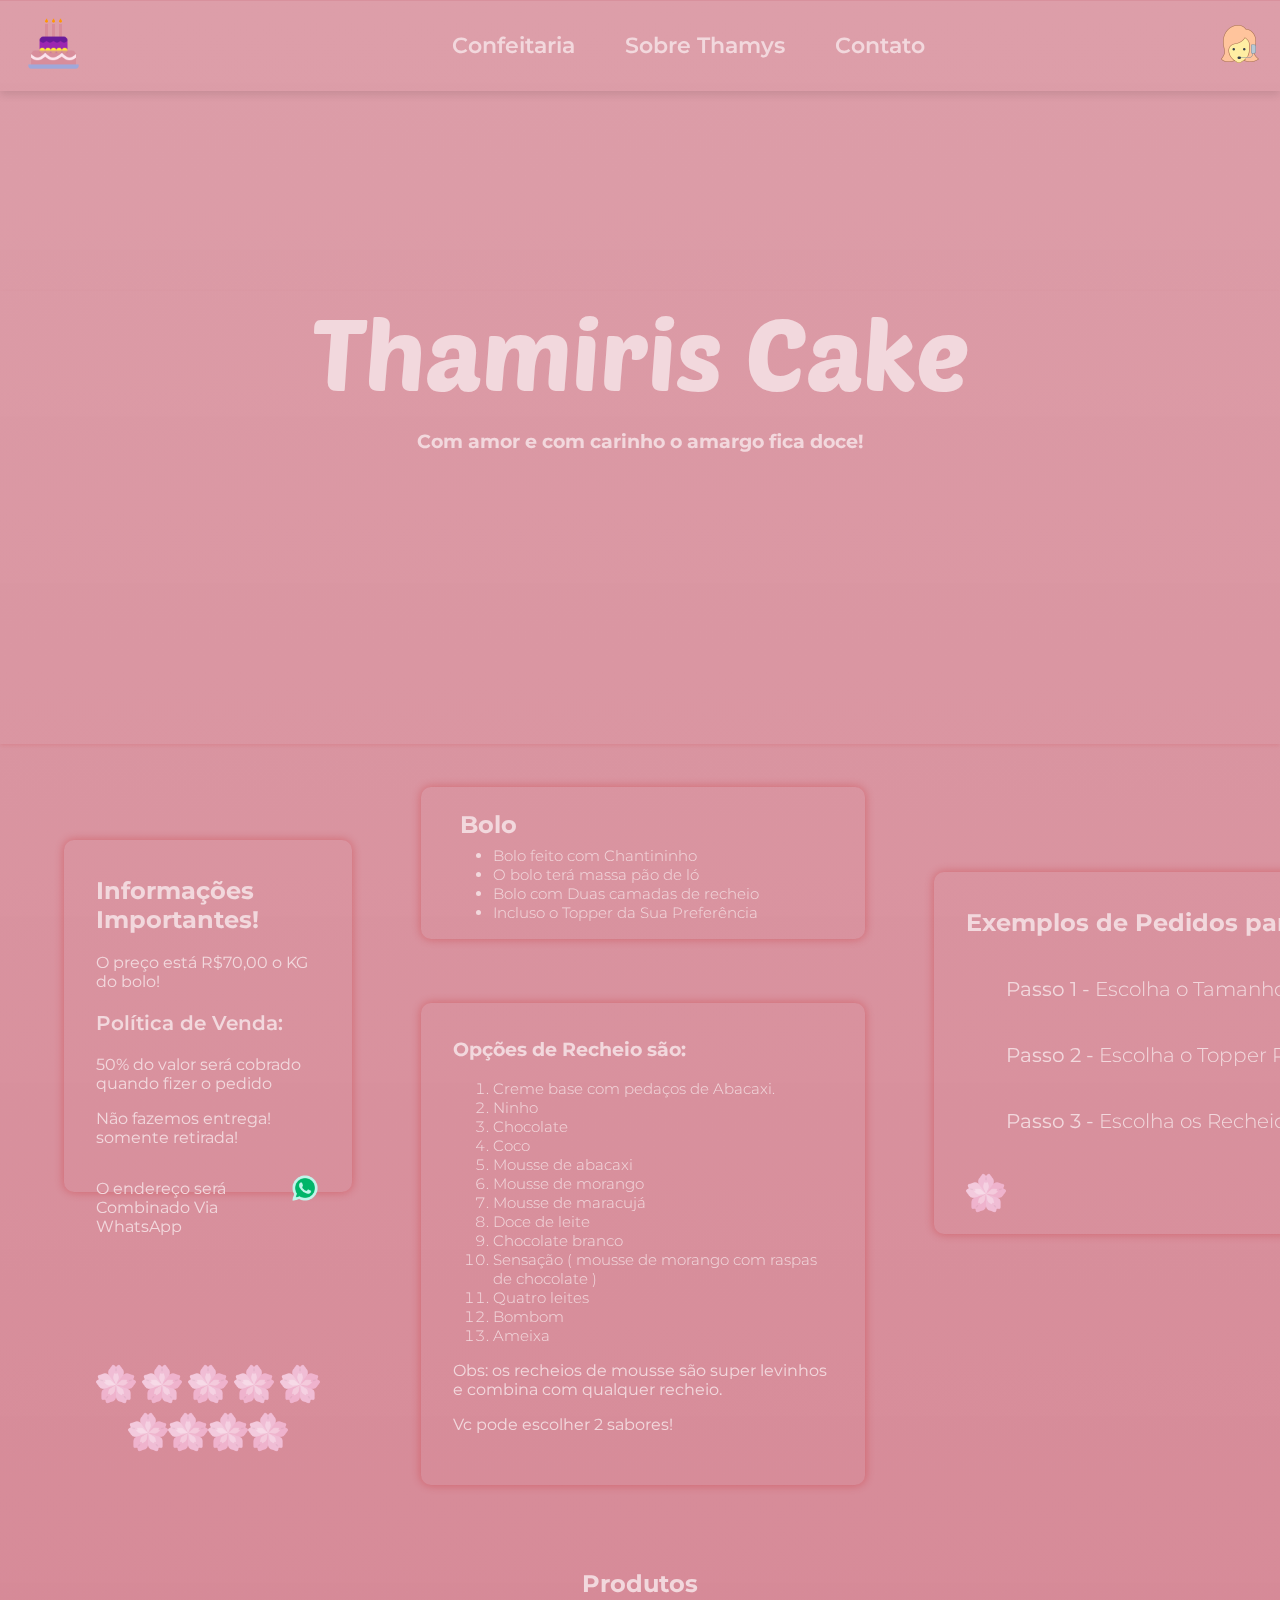
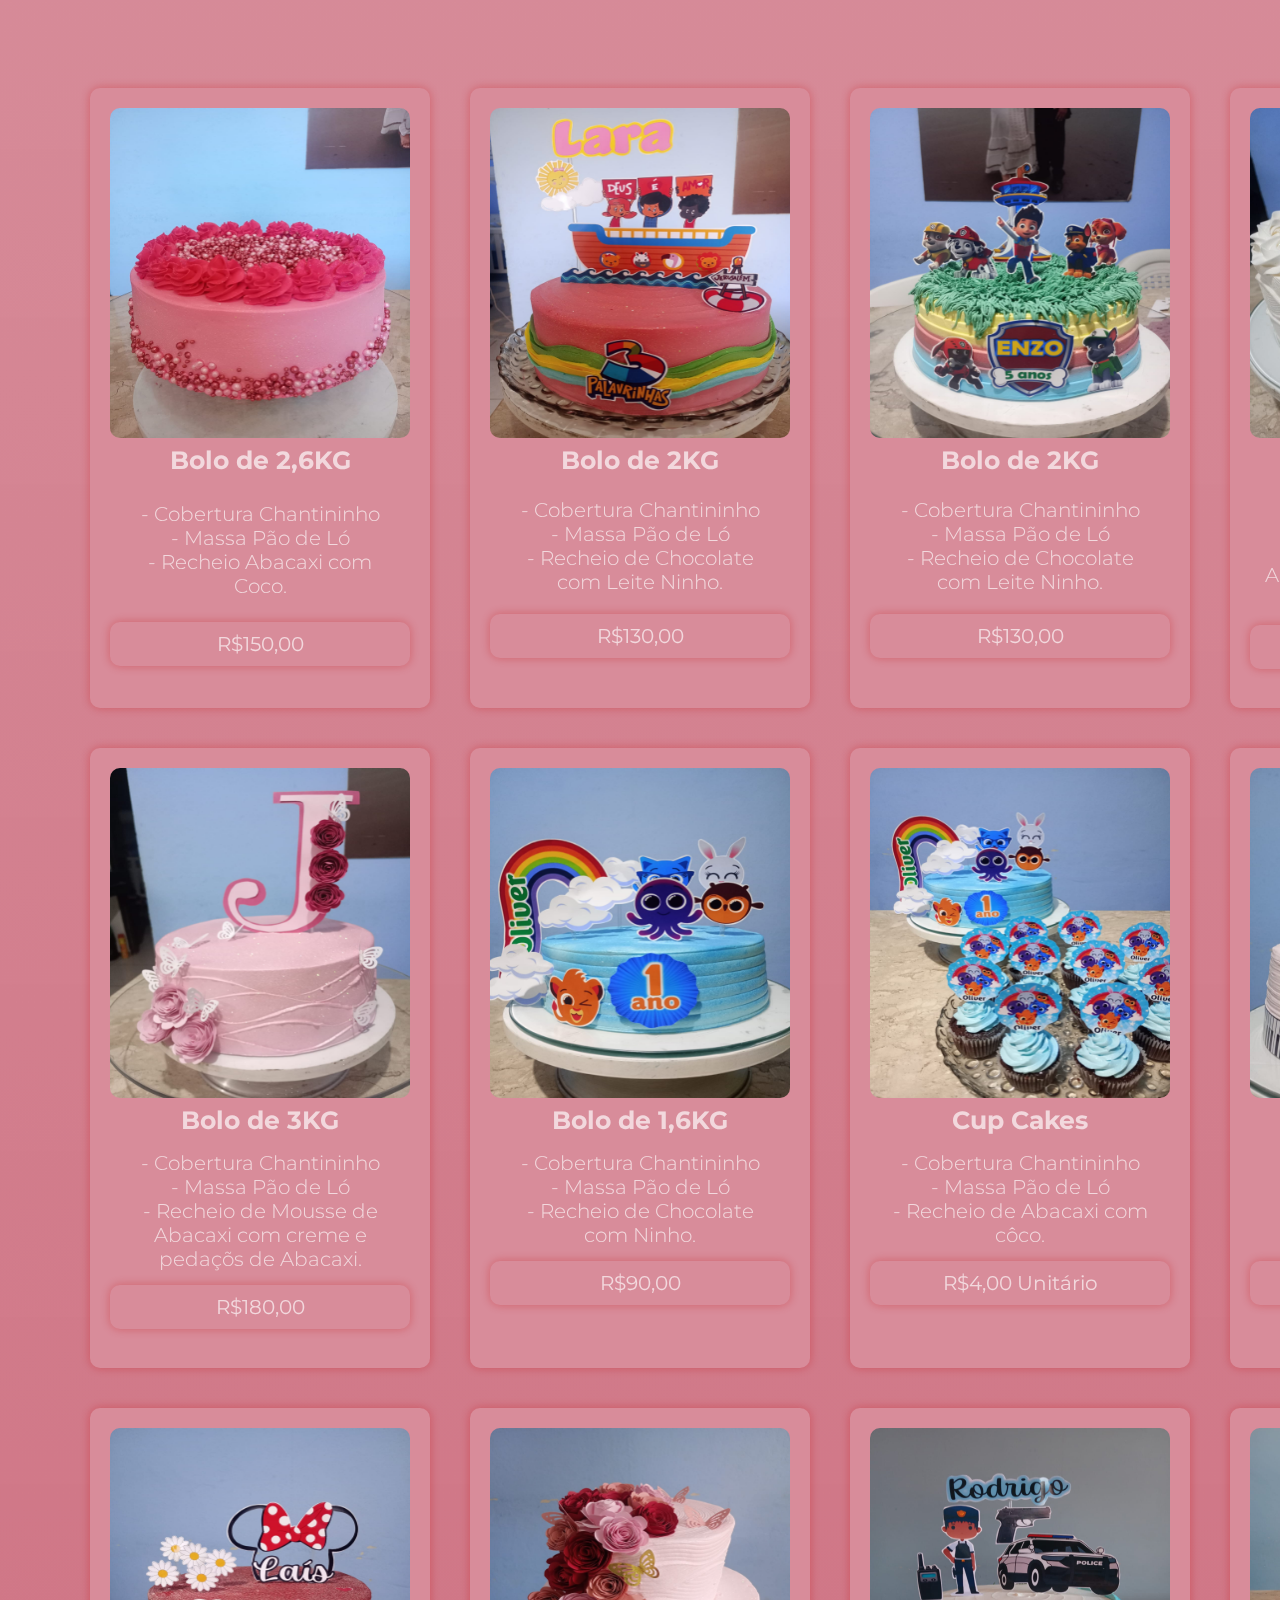
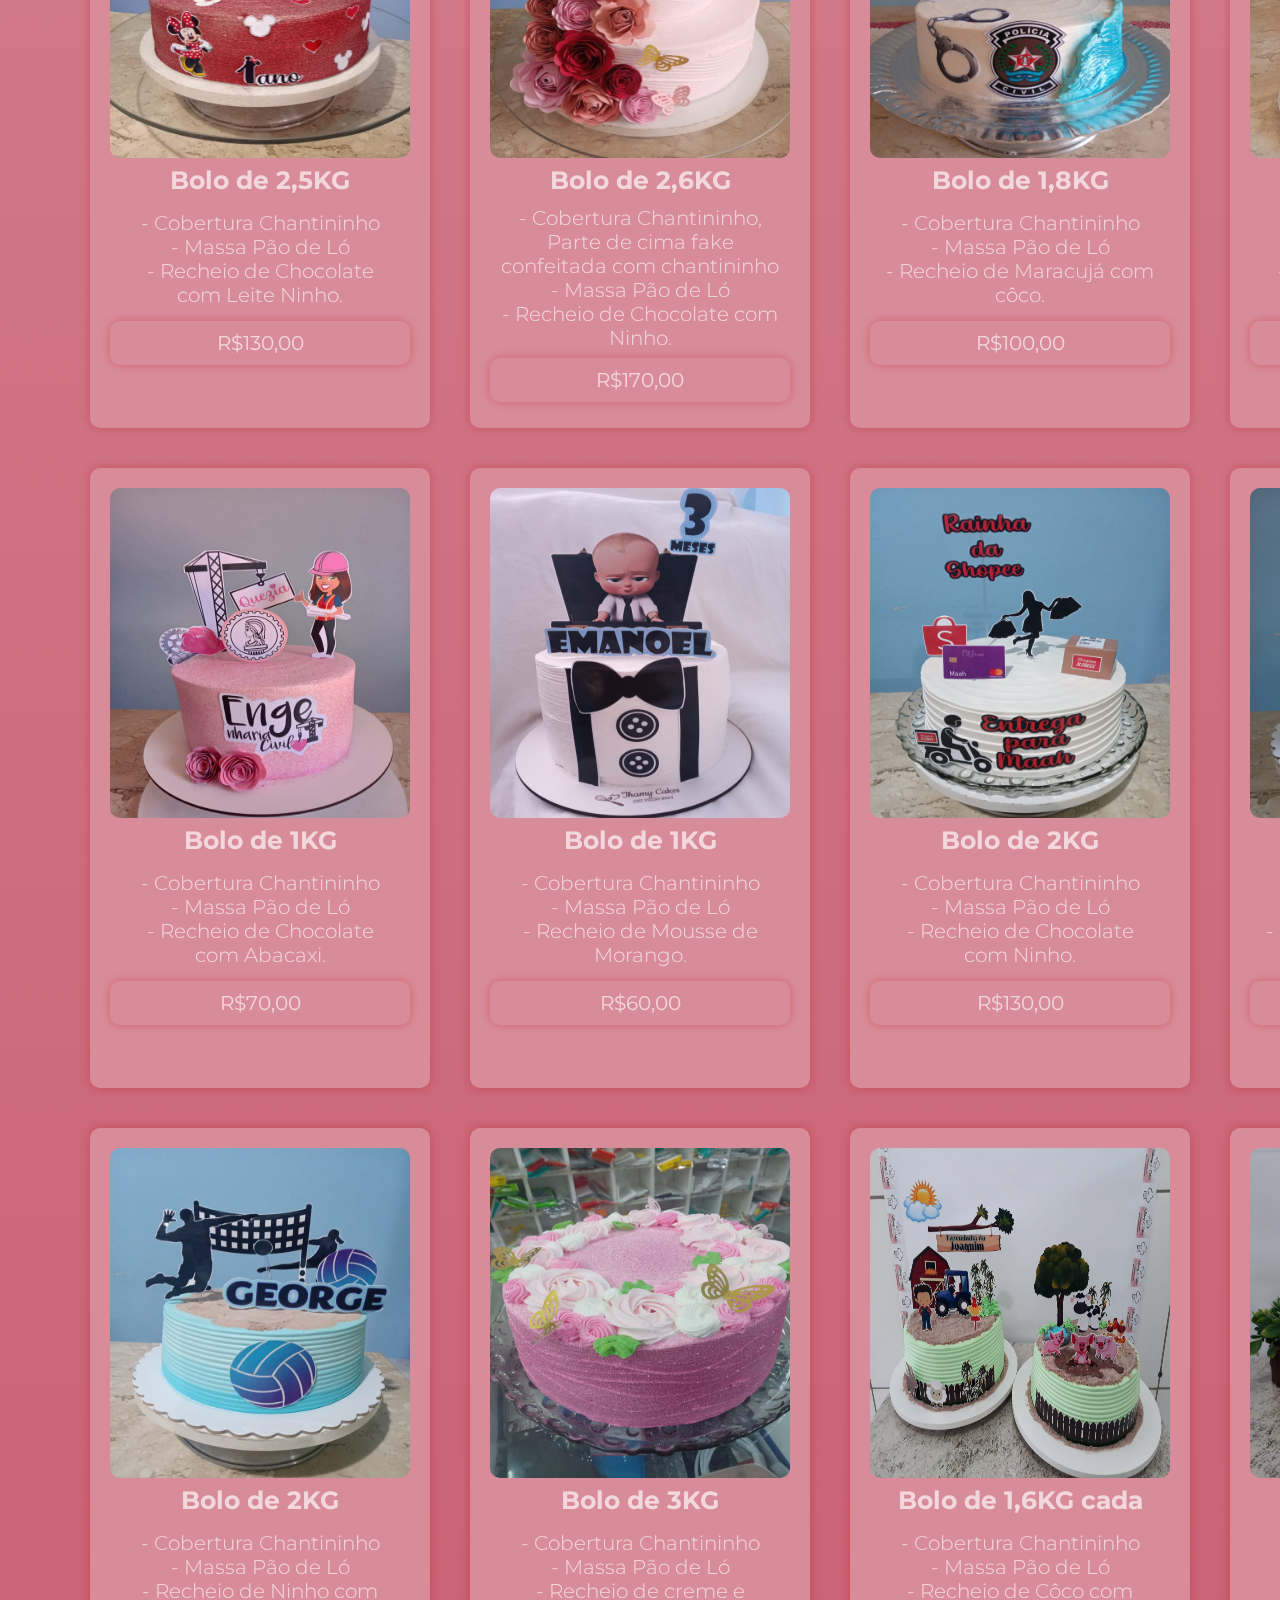
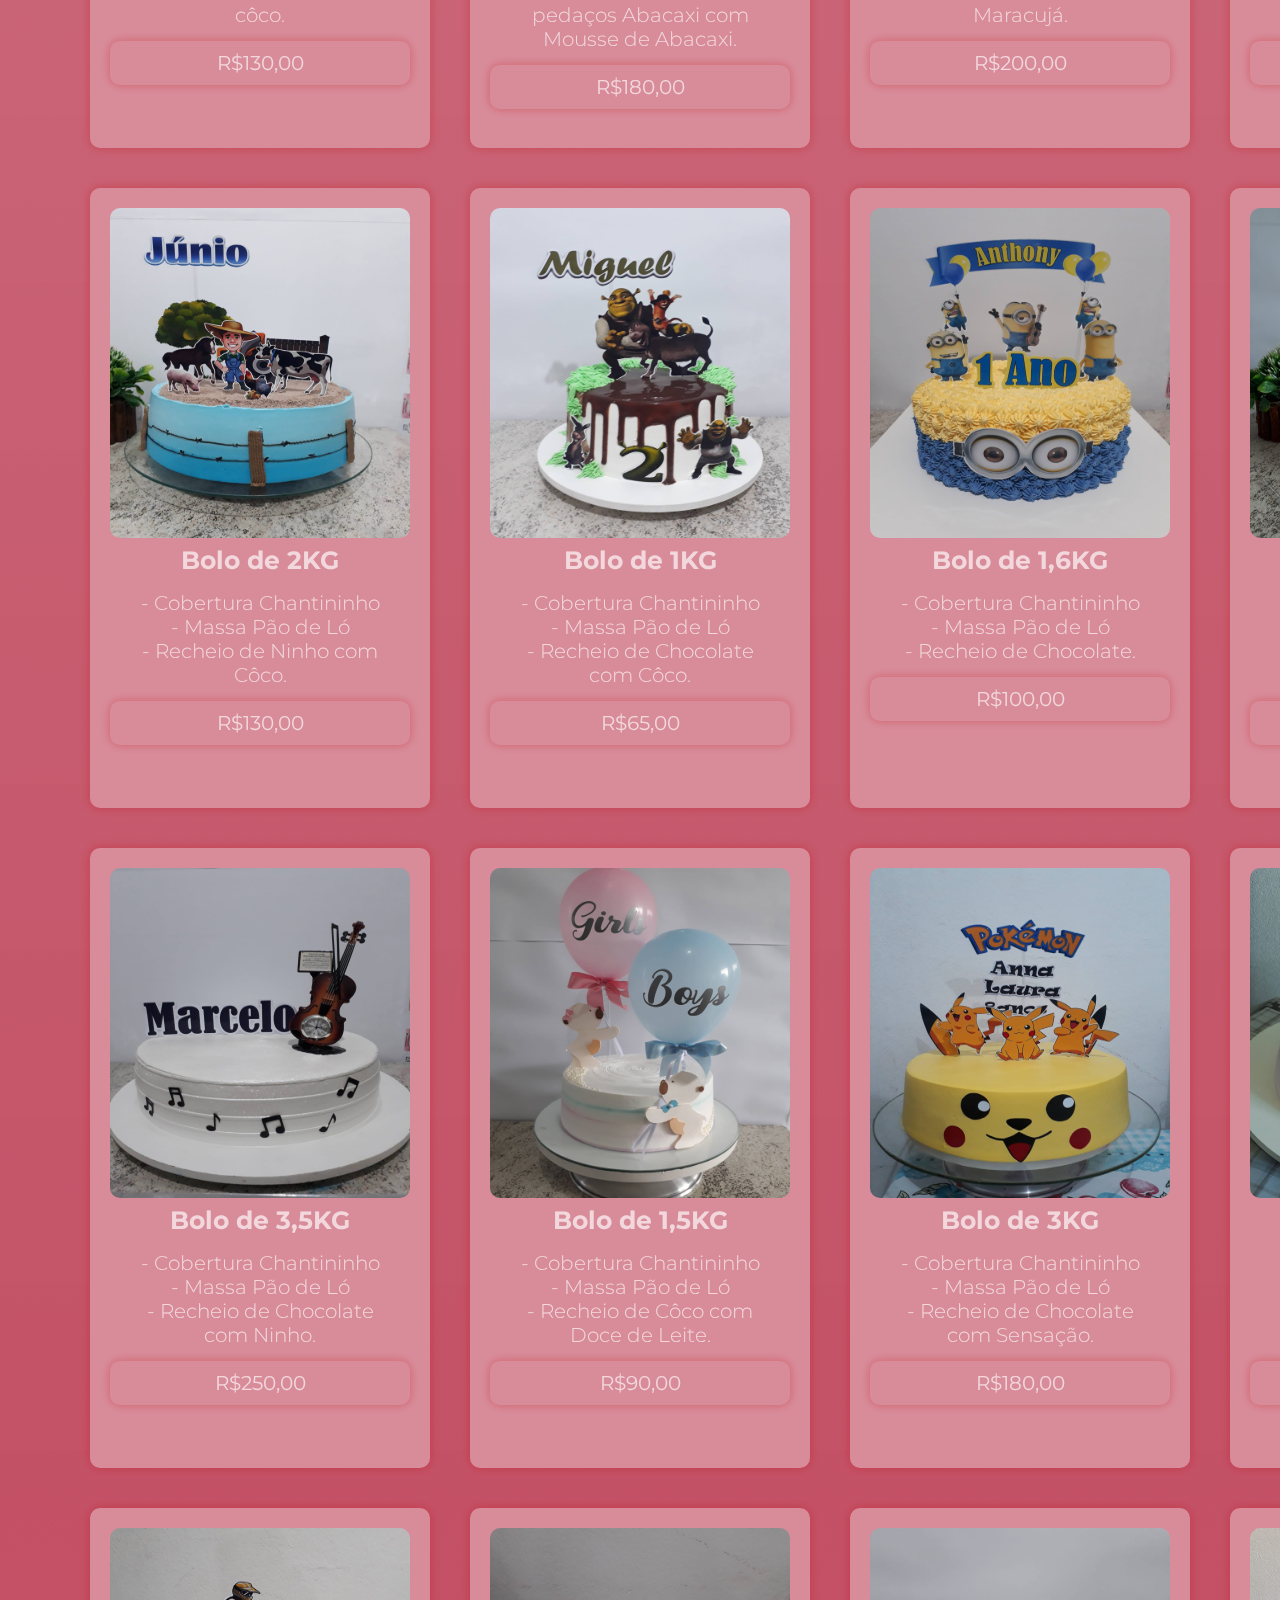
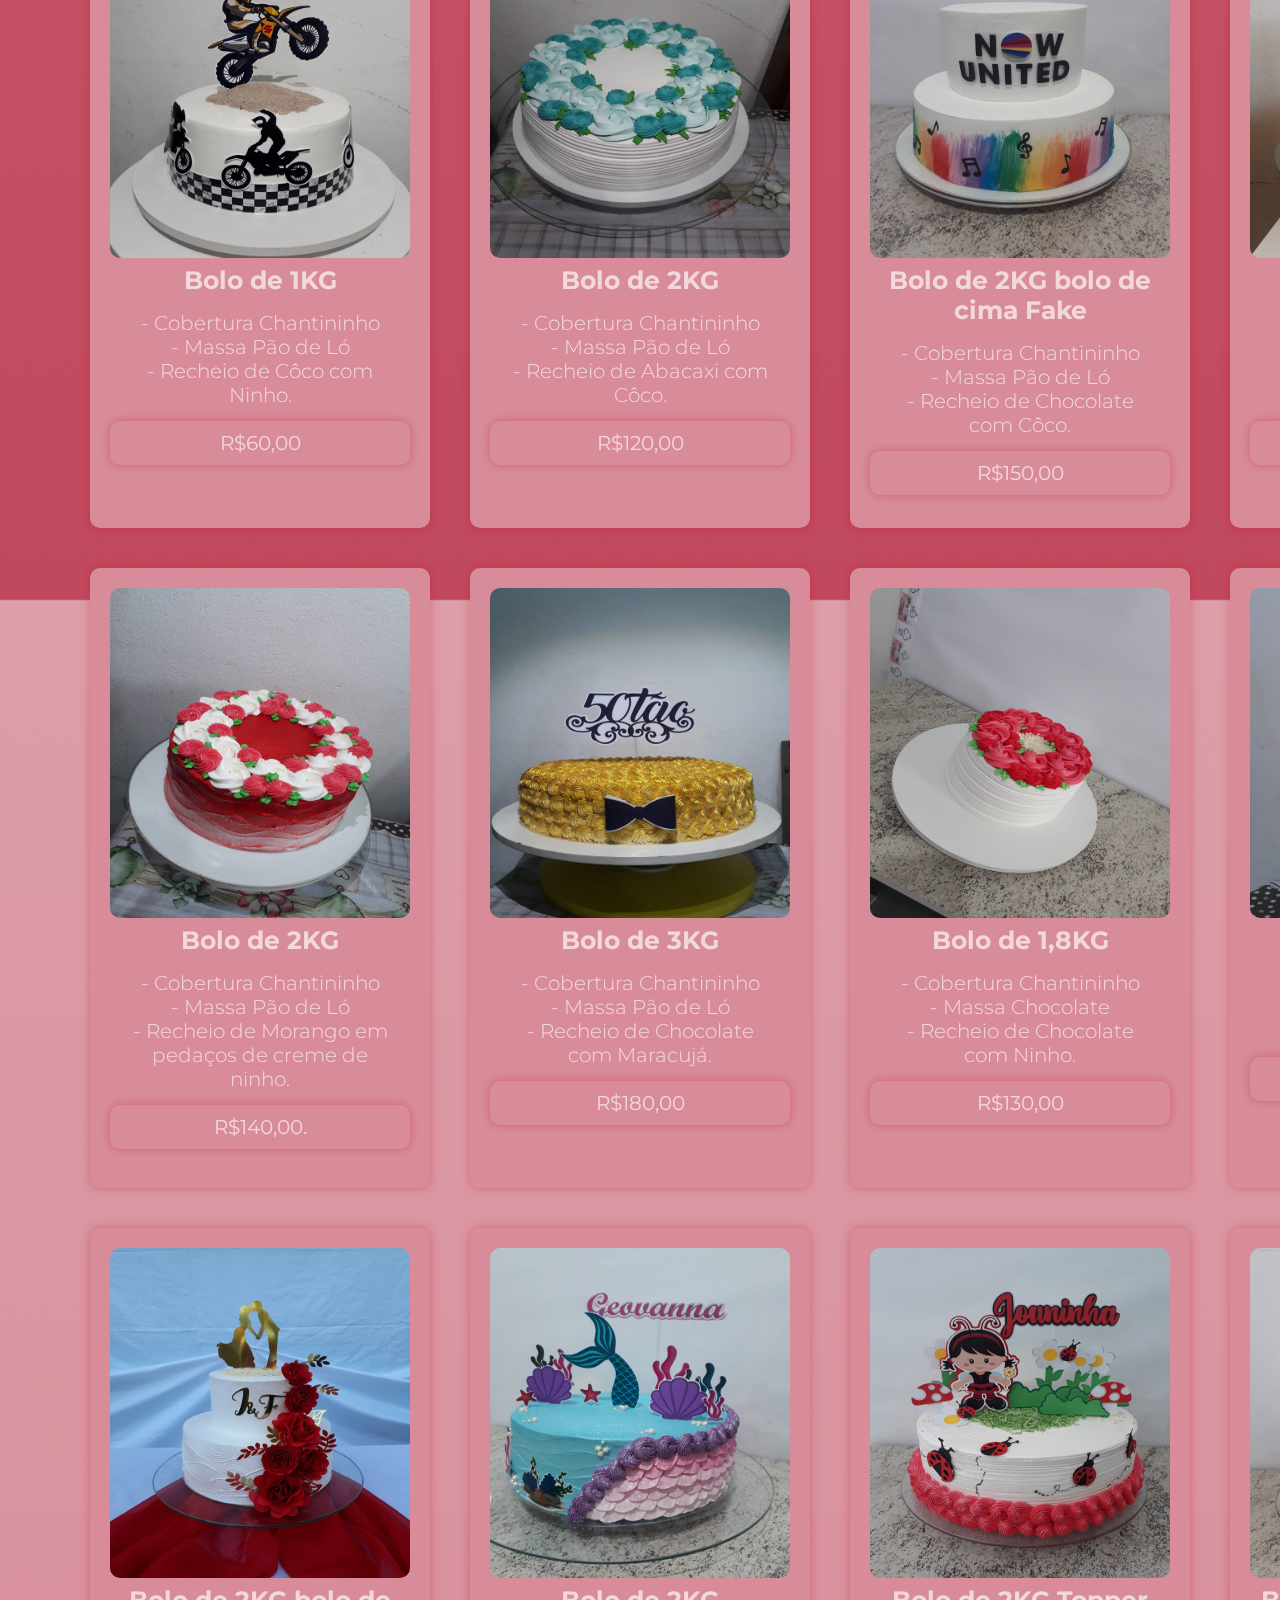
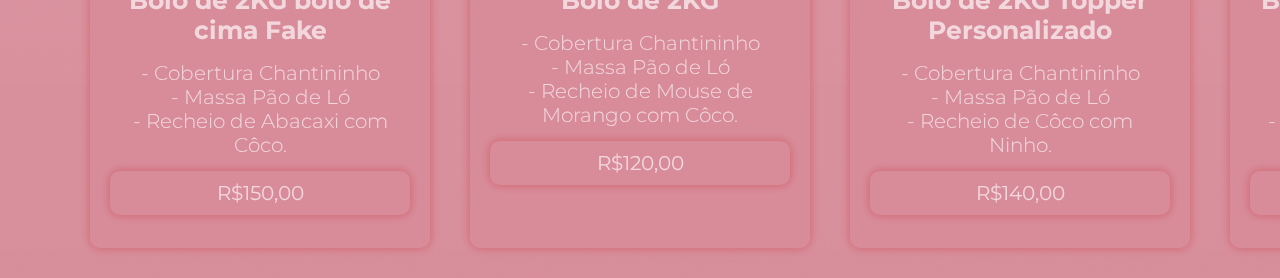
==== commit 7fd36aac: "i" ====
--- a/index.html
+++ b/index.html
@@ -587,7 +587,7 @@
                         <p>- Massa Pão de Ló</p>
                         <p>- Recheio de Morango em pedaços de creme de ninho.</p>
                     </div>
-                    <p class="price-list"><strong>R$140,00</strong></p>
+                    <p class="price-list"><strong>R$140,00.</strong></p>
                 </div>
             </li>
             <!-- Concluido -->
